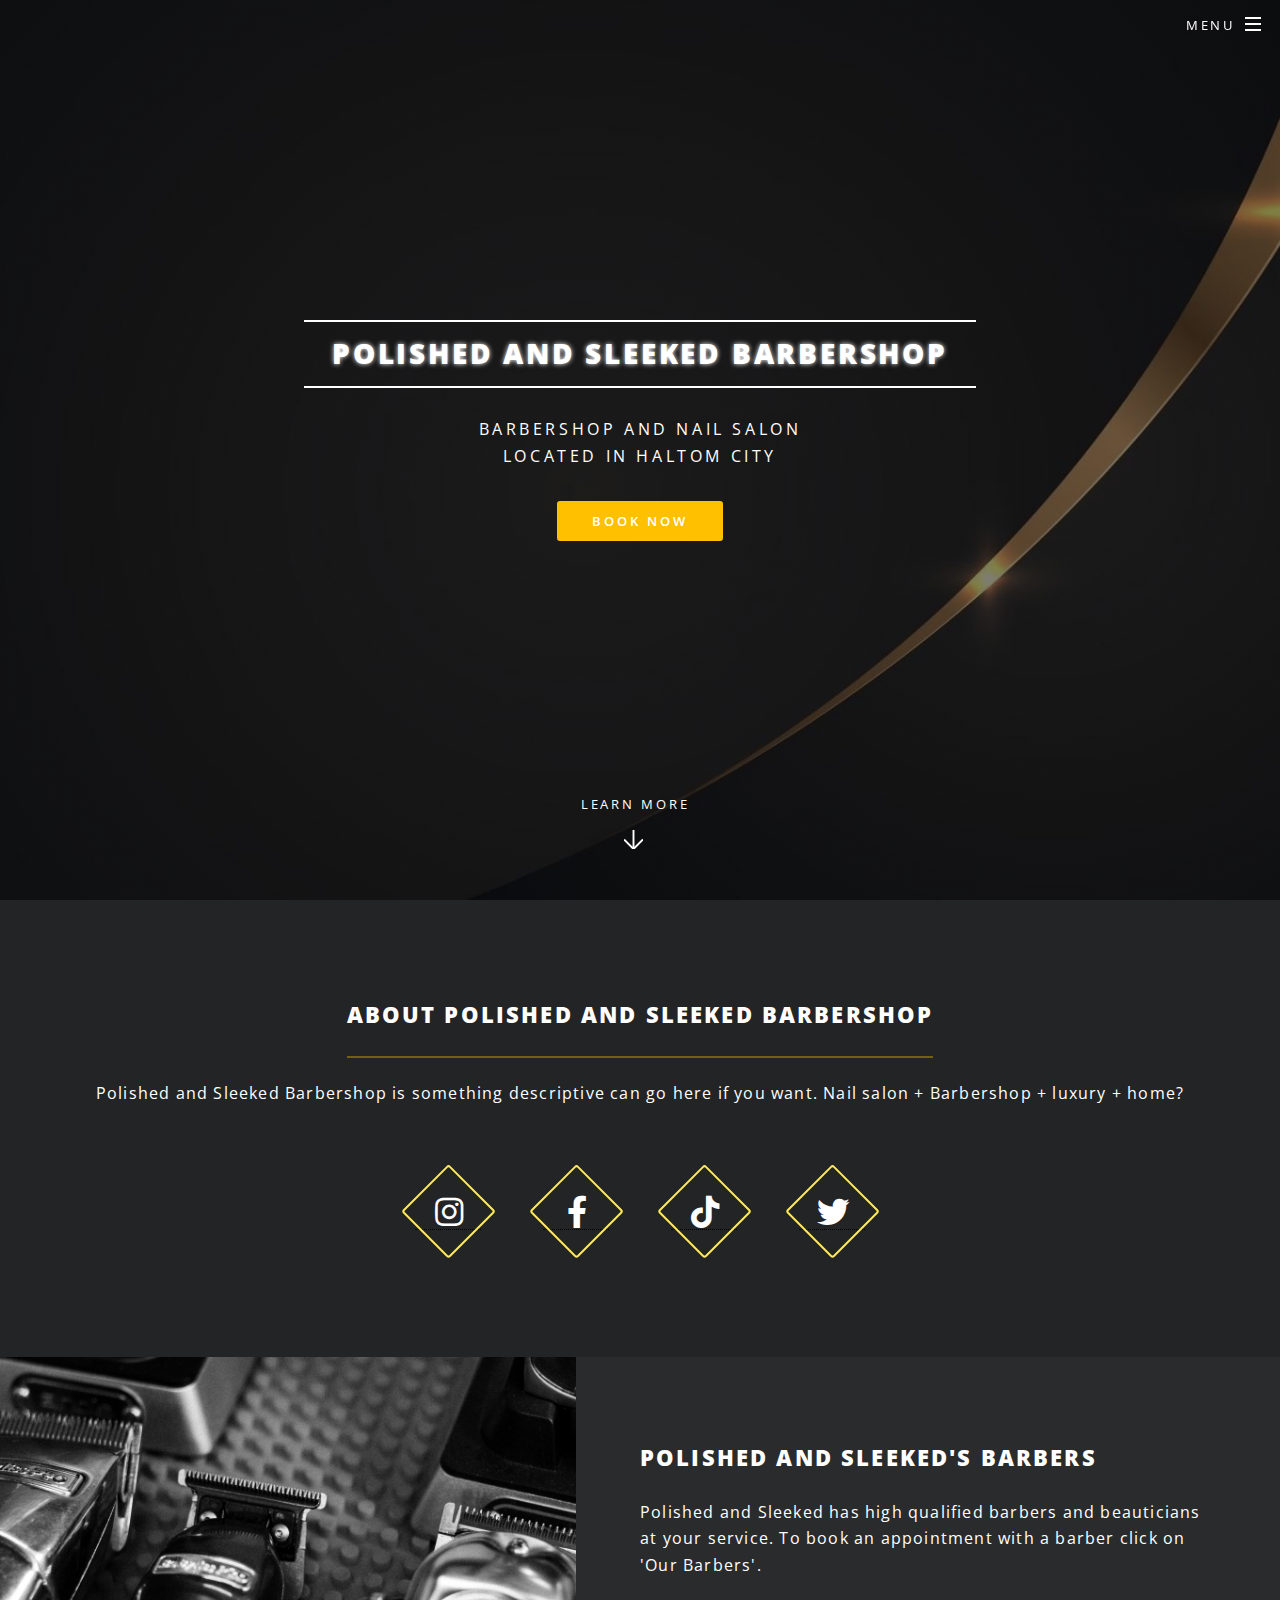
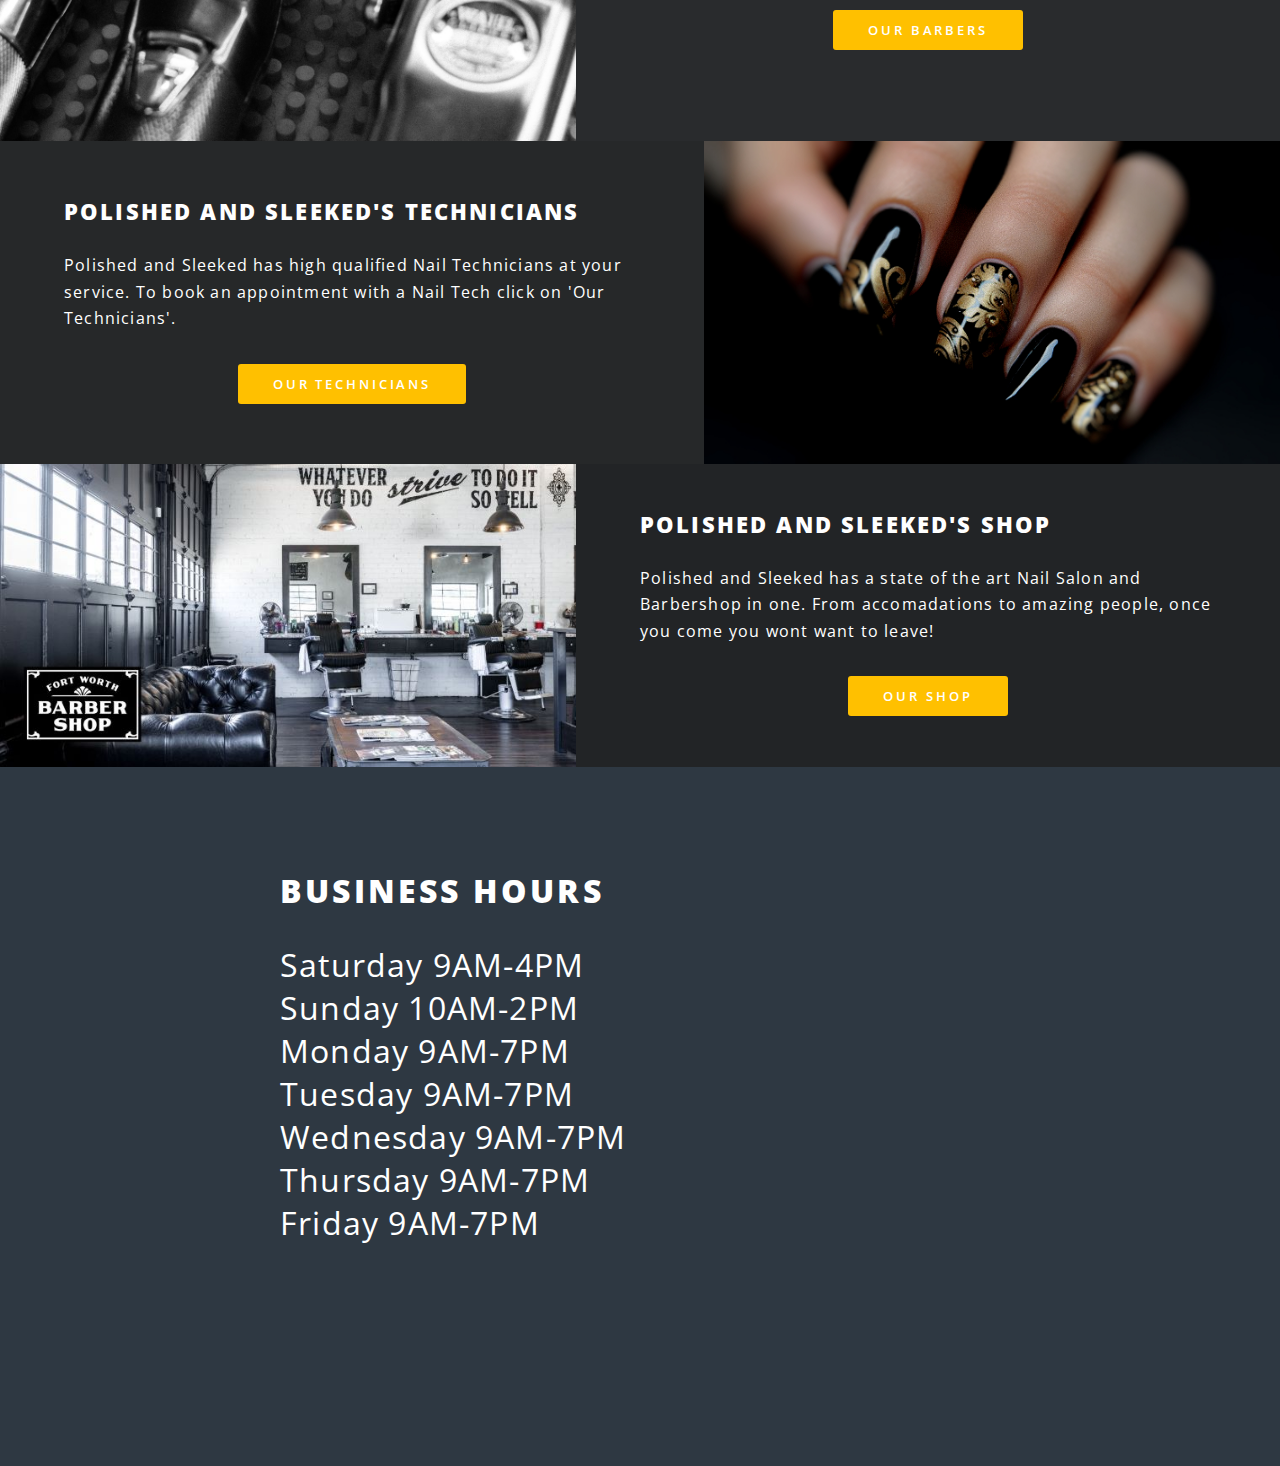
==== index.html @ fdaa952b "Main post" ====
<!DOCTYPE HTML>
<html>

<head>
	<title>Polished and Sleeked Barbershop</title>
	<meta charset="utf-8" />
	<meta name="viewport" content="width=device-width, initial-scale=1, user-scalable=no" />
	<link rel="stylesheet" href="assets/css/main.css" />
	<noscript>
		<link rel="stylesheet" href="assets/css/noscript.css" />
	</noscript>
</head>

<body class="landing is-preload">

	<!-- Page Wrapper -->
	<div id="page-wrapper">

		<!-- Header -->
		<header id="header" class="alt">
			<h1><a href="index.html">Polished and Sleeked</a></h1>
			<nav id="nav">
				<ul>
					<li class="special">
						<a href="#menu" class="menuToggle"><span>Menu</span></a>
						<div id="menu">
							<ul>
								<li><a href="index.html">Home</a></li>
								<li><a href="barbers.html">Our Barbers</a></li>
								<li><a href="nails.html">Our Technicians</a></li>
								<li><a href="shop.html">Our Shop</a></li>

							</ul>
						</div>
					</li>
				</ul>
			</nav>
		</header>

		<!-- Banner -->
		<section id="banner">
			<div class="inner">
				<h2>Polished and Sleeked Barbershop</h2>
				<p>Barbershop and Nail Salon<br />
					Located in Haltom City<br />

				</p>
				<ul class="actions special">
					<li><a target="_blank"
							href="https://booksy.com/en-us/803229_polished-sleeked-barbershop_barber-shop_134610_fort-worth"
							class="button primary">Book Now</a></li>
				</ul>
			</div>
			<a href="#one" class="more scrolly">Learn More</a>
		</section>

		<!-- One -->
		<section id="one" class="wrapper style1 special">
			<div class="inner">
				<header class="major">
					<h2>About Polished and Sleeked Barbershop</h2>
					<p>Polished and Sleeked Barbershop is something descriptive can go here if you want. Nail salon +
						Barbershop + luxury + home?</p>
				</header>
				<ul class="icons major">
					<li><a href="https://www.instagram.com/polished_and_sleeked?igshid=NTc4MTIwNjQ2YQ%3D%3D"
							target="_blank"><span class="icon brands fa-instagram major style1"><span
									class="label">Instagram</a></span></span>
					</li>
					<li><a href="#" target="_blank"><span class="icon brands fa-facebook-f major style2"><span
									class="label">Facebook</a></span></span>
					</li>
					<li><a href="#" target="_blank"><span class="icon brands fa-tiktok major style3"><span
									class="label">Tiktok</a></span></span></li>
					<li><a href="#" target="_blank"><span class="icon brands fa-twitter major style3"><span
									class="label">Tiktok</a></span></span></li>
				</ul>
			</div>
		</section>

		<!-- Two -->
		<section id="two" class="wrapper alt style2">
			<section class="spotlight">
				<div class="image"><img src="images/pic01.jpg" alt="" /></div>
				<div class="content">
					<h2>Polished and Sleeked's Barbers</h2>
					<p>Polished and Sleeked has high qualified barbers and beauticians at your service. To book an
						appointment with a barber click on 'Our Barbers'. </p>
					<ul class="actions special">
						<li><a target="_blank" href="barbers.html" class="button primary">Our Barbers</a></li>
				</div>
			</section>
			<section class="spotlight">
				<div class="image"><img src="images/pic02.jpg" alt="" /></div>
				<div class="content">
					<h2>Polished and Sleeked's Technicians</h2>
					<p>Polished and Sleeked has high qualified Nail Technicians at your service. To book an
						appointment with a Nail Tech click on 'Our Technicians'. </p>
					<ul class="actions special">
						<li><a target="_blank" href="nails.html" class="button primary">Our Technicians</a></li>
				</div>
			</section>
			<section class="spotlight">
				<div class="image"><img src="images/pic03.jpg" alt="" /></div>
				<div class="content">
					<h2>Polished and Sleeked's Shop</h2>
					<p>Polished and Sleeked has a state of the art Nail Salon and Barbershop in one. From accomadations
						to amazing people, once you come you wont want to leave! </p>
					<ul class="actions special">
						<li><a target="_blank" href="shop.html" class="button primary">Our Shop</a></li>
				</div>
			</section>
		</section>

		<!-- Three -->

		<!-- CTA -->
		<section id="cta" class="wrapper style4">
			<div class="inner">
				<header>
					<h2 style="font-size: 2em;">Business Hours</h2>
					<p style="font-size: 2em; line-height: normal;">Saturday 9AM-4PM</br>
						Sunday 10AM-2PM</br>
						Monday 9AM-7PM</br>
						Tuesday 9AM-7PM</br>
						Wednesday 9AM-7PM</br>
						Thursday 9AM-7PM</br>
						Friday 9AM-7PM
					</p>
				</header>
				<ul class="actions stacked">
					<center> <iframe
							src="https://www.google.com/maps/embed?pb=!1m18!1m12!1m3!1d3351.4193120372825!2d-97.28874592375817!3d32.86062347970783!2m3!1f0!2f0!3f0!3m2!1i1024!2i768!4f13.1!3m3!1m2!1s0x864e7737523981c5%3A0xbe3cc574b9ffdf3d!2sPolished%20%26%20Sleeked%20Barbershop!5e0!3m2!1sen!2sus!4v1702147364991!5m2!1sen!2sus"
							style="border:0;" allowfullscreen="" loading="lazy"
							referrerpolicy="no-referrer-when-downgrade"></iframe>
					</center>
				</ul>
			</div>
		</section>

		<!-- Footer -->

		<!-- Scripts -->
		<script src="assets/js/jquery.min.js"></script>
		<script src="assets/js/jquery.scrollex.min.js"></script>
		<script src="assets/js/jquery.scrolly.min.js"></script>
		<script src="assets/js/browser.min.js"></script>
		<script src="assets/js/breakpoints.min.js"></script>
		<script src="assets/js/util.js"></script>
		<script src="assets/js/main.js"></script>

</body>

</html>
---- assets/css/main.css ----
@import url(fontawesome-all.min.css);
@import url("https://fonts.googleapis.com/css?family=Open+Sans:400,400italic,600,600italic,800,800italic");







html,
body,
div,
span,
applet,
object,
iframe,
h1,
h2,
h3,
h4,
h5,
h6,
p,
blockquote,
pre,
a,
abbr,
acronym,
address,
big,
cite,
code,
del,
dfn,
em,
img,
ins,
kbd,
q,
s,
samp,
small,
strike,
strong,
sub,
sup,
tt,
var,
b,
u,
i,
center,
dl,
dt,
dd,
ol,
ul,
li,
fieldset,
form,
label,
legend,
table,
caption,
tbody,
tfoot,
thead,
tr,
th,
td,
article,
aside,
canvas,
details,
embed,
figure,
figcaption,
footer,
header,
hgroup,
menu,
nav,
output,
ruby,
section,
summary,
time,
mark,
audio,
video {
	margin: 0;
	padding: 0;
	border: 0;
	font-size: 100%;
	font: inherit;
	vertical-align: baseline;
}

article,
aside,
details,
figcaption,
figure,
footer,
header,
hgroup,
menu,
nav,
section {
	display: block;
}

body {
	line-height: 1;
}

ol,
ul {
	list-style: none;
}

blockquote,
q {
	quotes: none;
}

blockquote:before,
blockquote:after,
q:before,
q:after {
	content: '';
	content: none;
}

table {
	border-collapse: collapse;
	border-spacing: 0;
}

body {
	-webkit-text-size-adjust: none;
}

mark {
	background-color: transparent;
	color: inherit;
}

input::-moz-focus-inner {
	border: 0;
	padding: 0;
}

input,
select,
textarea {
	-moz-appearance: none;
	-webkit-appearance: none;
	-ms-appearance: none;
	appearance: none;
}

/* Basic */

@-ms-viewport {
	width: device-width;
}

html {
	box-sizing: border-box;
}

*,
*:before,
*:after {
	box-sizing: inherit;
}

body {
	background: #2e3842;
}

body.is-preload *,
body.is-preload *:before,
body.is-preload *:after {
	-moz-animation: none !important;
	-webkit-animation: none !important;
	-ms-animation: none !important;
	animation: none !important;
	-moz-transition: none !important;
	-webkit-transition: none !important;
	-ms-transition: none !important;
	transition: none !important;
}

body,
input,
select,
textarea {
	color: #fff;
	font-family: "Open Sans", Helvetica, sans-serif;
	font-size: 15pt;
	font-weight: 400;
	letter-spacing: 0.075em;
	line-height: 1.65em;
}

@media screen and (max-width: 1680px) {

	body,
	input,
	select,
	textarea {
		font-size: 13pt;
	}

}

@media screen and (max-width: 1280px) {

	body,
	input,
	select,
	textarea {
		font-size: 12pt;
	}

}

@media screen and (max-width: 736px) {

	body,
	input,
	select,
	textarea {
		font-size: 11pt;
		letter-spacing: 0.0375em;
	}

}

a {
	-moz-transition: color 0.2s ease, border-bottom-color 0.2s ease;
	-webkit-transition: color 0.2s ease, border-bottom-color 0.2s ease;
	-ms-transition: color 0.2s ease, border-bottom-color 0.2s ease;
	transition: color 0.2s ease, border-bottom-color 0.2s ease;
	border-bottom: dotted 1px;
	color: inherit;
	text-decoration: none;
}

a:hover {
	border-bottom-color: transparent;
}

strong,
b {
	color: #fff;
	font-weight: 600;
}

em,
i {
	font-style: italic;
}

p {
	margin: 0 0 2em 0;
}

h1,
h2,
h3,
h4,
h5,
h6 {
	color: #ffffff;
	font-weight: 800;
	letter-spacing: 0.1em;
	line-height: 1em;
	margin: 0 0 1em 0;
	text-transform: uppercase;

}

h1 a,
h2 a,
h3 a,
h4 a,
h5 a,
h6 a {
	color: inherit;
	text-decoration: none;
}

h2 {
	font-size: 1.35em;
	line-height: 1.75em;
}

@media screen and (max-width: 736px) {

	h2 {
		font-size: 1.1em;
		line-height: 1.65em;
	}

}

h3 {
	font-size: 1.15em;
	line-height: 1.75em;
}

@media screen and (max-width: 736px) {

	h3 {
		font-size: 1em;
		line-height: 1.65em;
	}

}

h4 {
	font-size: 1em;
	line-height: 1.5em;
}

h5 {
	font-size: 0.8em;
	line-height: 1.5em;
}

h6 {
	font-size: 0.7em;
	line-height: 1.5em;
}

sub {
	font-size: 0.8em;
	position: relative;
	top: 0.5em;
}

sup {
	font-size: 0.8em;
	position: relative;
	top: -0.5em;
}

hr {
	border: 0;
	border-bottom: solid 2px #fff;
	margin: 3em 0;
}

hr.major {
	margin: 4.5em 0;
}

blockquote {
	border-left: solid 4px #fff;
	font-style: italic;
	margin: 0 0 2em 0;
	padding: 0.5em 0 0.5em 2em;
}

code {
	background: rgba(144, 144, 144, 0.25);
	border-radius: 3px;
	font-family: "Courier New", monospace;
	font-size: 0.9em;
	letter-spacing: 0;
	margin: 0 0.25em;
	padding: 0.25em 0.65em;
}

pre {
	-webkit-overflow-scrolling: touch;
	font-family: "Courier New", monospace;
	font-size: 0.9em;
	margin: 0 0 2em 0;
}

pre code {
	display: block;
	line-height: 1.75em;
	padding: 1em 1.5em;
	overflow-x: auto;
}

.align-left {
	text-align: left;
}

.align-center {
	text-align: center;
}

.align-right {
	text-align: right;
}

/* Row */

.row {
	display: flex;
	flex-wrap: wrap;
	box-sizing: border-box;
	align-items: stretch;
}

.row>* {
	box-sizing: border-box;
}

.row.gtr-uniform>*> :last-child {
	margin-bottom: 0;
}

.row.aln-left {
	justify-content: flex-start;
}

.row.aln-center {
	justify-content: center;
}

.row.aln-right {
	justify-content: flex-end;
}

.row.aln-top {
	align-items: flex-start;
}

.row.aln-middle {
	align-items: center;
}

.row.aln-bottom {
	align-items: flex-end;
}

.row>.imp {
	order: -1;
}

.row>.col-1 {
	width: 8.33333%;
}

.row>.off-1 {
	margin-left: 8.33333%;
}

.row>.col-2 {
	width: 16.66667%;
}

.row>.off-2 {
	margin-left: 16.66667%;
}

.row>.col-3 {
	width: 25%;
}

.row>.off-3 {
	margin-left: 25%;
}

.row>.col-4 {
	width: 33.33333%;
}

.row>.off-4 {
	margin-left: 33.33333%;
}

.row>.col-5 {
	width: 41.66667%;
}

.row>.off-5 {
	margin-left: 41.66667%;
}

.row>.col-6 {
	width: 50%;
}

.row>.off-6 {
	margin-left: 50%;
}

.row>.col-7 {
	width: 58.33333%;
}

.row>.off-7 {
	margin-left: 58.33333%;
}

.row>.col-8 {
	width: 66.66667%;
}

.row>.off-8 {
	margin-left: 66.66667%;
}

.row>.col-9 {
	width: 75%;
}

.row>.off-9 {
	margin-left: 75%;
}

.row>.col-10 {
	width: 83.33333%;
}

.row>.off-10 {
	margin-left: 83.33333%;
}

.row>.col-11 {
	width: 91.66667%;
}

.row>.off-11 {
	margin-left: 91.66667%;
}

.row>.col-12 {
	width: 100%;
}

.row>.off-12 {
	margin-left: 100%;
}

.row.gtr-0 {
	margin-top: 0;
	margin-left: 0em;
}

.row.gtr-0>* {
	padding: 0 0 0 0em;
}

.row.gtr-0.gtr-uniform {
	margin-top: 0em;
}

.row.gtr-0.gtr-uniform>* {
	padding-top: 0em;
}

.row.gtr-25 {
	margin-top: 0;
	margin-left: -0.375em;
}

.row.gtr-25>* {
	padding: 0 0 0 0.375em;
}

.row.gtr-25.gtr-uniform {
	margin-top: -0.375em;
}

.row.gtr-25.gtr-uniform>* {
	padding-top: 0.375em;
}

.row.gtr-50 {
	margin-top: 0;
	margin-left: -0.75em;
}

.row.gtr-50>* {
	padding: 0 0 0 0.75em;
}

.row.gtr-50.gtr-uniform {
	margin-top: -0.75em;
}

.row.gtr-50.gtr-uniform>* {
	padding-top: 0.75em;
}

.row {
	margin-top: 0;
	margin-left: -1.5em;
}

.row>* {
	padding: 0 0 0 1.5em;
}

.row.gtr-uniform {
	margin-top: -1.5em;
}

.row.gtr-uniform>* {
	padding-top: 1.5em;
}

.row.gtr-150 {
	margin-top: 0;
	margin-left: -2.25em;
}

.row.gtr-150>* {
	padding: 0 0 0 2.25em;
}

.row.gtr-150.gtr-uniform {
	margin-top: -2.25em;
}

.row.gtr-150.gtr-uniform>* {
	padding-top: 2.25em;
}

.row.gtr-200 {
	margin-top: 0;
	margin-left: -3em;
}

.row.gtr-200>* {
	padding: 0 0 0 3em;
}

.row.gtr-200.gtr-uniform {
	margin-top: -3em;
}

.row.gtr-200.gtr-uniform>* {
	padding-top: 3em;
}

@media screen and (max-width: 1680px) {

	.row {
		display: flex;
		flex-wrap: wrap;
		box-sizing: border-box;
		align-items: stretch;
	}

	.row>* {
		box-sizing: border-box;
	}

	.row.gtr-uniform>*> :last-child {
		margin-bottom: 0;
	}

	.row.aln-left {
		justify-content: flex-start;
	}

	.row.aln-center {
		justify-content: center;
	}

	.row.aln-right {
		justify-content: flex-end;
	}

	.row.aln-top {
		align-items: flex-start;
	}

	.row.aln-middle {
		align-items: center;
	}

	.row.aln-bottom {
		align-items: flex-end;
	}

	.row>.imp-xlarge {
		order: -1;
	}

	.row>.col-1-xlarge {
		width: 8.33333%;
	}

	.row>.off-1-xlarge {
		margin-left: 8.33333%;
	}

	.row>.col-2-xlarge {
		width: 16.66667%;
	}

	.row>.off-2-xlarge {
		margin-left: 16.66667%;
	}

	.row>.col-3-xlarge {
		width: 25%;
	}

	.row>.off-3-xlarge {
		margin-left: 25%;
	}

	.row>.col-4-xlarge {
		width: 33.33333%;
	}

	.row>.off-4-xlarge {
		margin-left: 33.33333%;
	}

	.row>.col-5-xlarge {
		width: 41.66667%;
	}

	.row>.off-5-xlarge {
		margin-left: 41.66667%;
	}

	.row>.col-6-xlarge {
		width: 50%;
	}

	.row>.off-6-xlarge {
		margin-left: 50%;
	}

	.row>.col-7-xlarge {
		width: 58.33333%;
	}

	.row>.off-7-xlarge {
		margin-left: 58.33333%;
	}

	.row>.col-8-xlarge {
		width: 66.66667%;
	}

	.row>.off-8-xlarge {
		margin-left: 66.66667%;
	}

	.row>.col-9-xlarge {
		width: 75%;
	}

	.row>.off-9-xlarge {
		margin-left: 75%;
	}

	.row>.col-10-xlarge {
		width: 83.33333%;
	}

	.row>.off-10-xlarge {
		margin-left: 83.33333%;
	}

	.row>.col-11-xlarge {
		width: 91.66667%;
	}

	.row>.off-11-xlarge {
		margin-left: 91.66667%;
	}

	.row>.col-12-xlarge {
		width: 100%;
	}

	.row>.off-12-xlarge {
		margin-left: 100%;
	}

	.row.gtr-0 {
		margin-top: 0;
		margin-left: 0em;
	}

	.row.gtr-0>* {
		padding: 0 0 0 0em;
	}

	.row.gtr-0.gtr-uniform {
		margin-top: 0em;
	}

	.row.gtr-0.gtr-uniform>* {
		padding-top: 0em;
	}

	.row.gtr-25 {
		margin-top: 0;
		margin-left: -0.375em;
	}

	.row.gtr-25>* {
		padding: 0 0 0 0.375em;
	}

	.row.gtr-25.gtr-uniform {
		margin-top: -0.375em;
	}

	.row.gtr-25.gtr-uniform>* {
		padding-top: 0.375em;
	}

	.row.gtr-50 {
		margin-top: 0;
		margin-left: -0.75em;
	}

	.row.gtr-50>* {
		padding: 0 0 0 0.75em;
	}

	.row.gtr-50.gtr-uniform {
		margin-top: -0.75em;
	}

	.row.gtr-50.gtr-uniform>* {
		padding-top: 0.75em;
	}

	.row {
		margin-top: 0;
		margin-left: -1.5em;
	}

	.row>* {
		padding: 0 0 0 1.5em;
	}

	.row.gtr-uniform {
		margin-top: -1.5em;
	}

	.row.gtr-uniform>* {
		padding-top: 1.5em;
	}

	.row.gtr-150 {
		margin-top: 0;
		margin-left: -2.25em;
	}

	.row.gtr-150>* {
		padding: 0 0 0 2.25em;
	}

	.row.gtr-150.gtr-uniform {
		margin-top: -2.25em;
	}

	.row.gtr-150.gtr-uniform>* {
		padding-top: 2.25em;
	}

	.row.gtr-200 {
		margin-top: 0;
		margin-left: -3em;
	}

	.row.gtr-200>* {
		padding: 0 0 0 3em;
	}

	.row.gtr-200.gtr-uniform {
		margin-top: -3em;
	}

	.row.gtr-200.gtr-uniform>* {
		padding-top: 3em;
	}

}

@media screen and (max-width: 1280px) {

	.row {
		display: flex;
		flex-wrap: wrap;
		box-sizing: border-box;
		align-items: stretch;
	}

	.row>* {
		box-sizing: border-box;
	}

	.row.gtr-uniform>*> :last-child {
		margin-bottom: 0;
	}

	.row.aln-left {
		justify-content: flex-start;
	}

	.row.aln-center {
		justify-content: center;
	}

	.row.aln-right {
		justify-content: flex-end;
	}

	.row.aln-top {
		align-items: flex-start;
	}

	.row.aln-middle {
		align-items: center;
	}

	.row.aln-bottom {
		align-items: flex-end;
	}

	.row>.imp-large {
		order: -1;
	}

	.row>.col-1-large {
		width: 8.33333%;
	}

	.row>.off-1-large {
		margin-left: 8.33333%;
	}

	.row>.col-2-large {
		width: 16.66667%;
	}

	.row>.off-2-large {
		margin-left: 16.66667%;
	}

	.row>.col-3-large {
		width: 25%;
	}

	.row>.off-3-large {
		margin-left: 25%;
	}

	.row>.col-4-large {
		width: 33.33333%;
	}

	.row>.off-4-large {
		margin-left: 33.33333%;
	}

	.row>.col-5-large {
		width: 41.66667%;
	}

	.row>.off-5-large {
		margin-left: 41.66667%;
	}

	.row>.col-6-large {
		width: 50%;
	}

	.row>.off-6-large {
		margin-left: 50%;
	}

	.row>.col-7-large {
		width: 58.33333%;
	}

	.row>.off-7-large {
		margin-left: 58.33333%;
	}

	.row>.col-8-large {
		width: 66.66667%;
	}

	.row>.off-8-large {
		margin-left: 66.66667%;
	}

	.row>.col-9-large {
		width: 75%;
	}

	.row>.off-9-large {
		margin-left: 75%;
	}

	.row>.col-10-large {
		width: 83.33333%;
	}

	.row>.off-10-large {
		margin-left: 83.33333%;
	}

	.row>.col-11-large {
		width: 91.66667%;
	}

	.row>.off-11-large {
		margin-left: 91.66667%;
	}

	.row>.col-12-large {
		width: 100%;
	}

	.row>.off-12-large {
		margin-left: 100%;
	}

	.row.gtr-0 {
		margin-top: 0;
		margin-left: 0em;
	}

	.row.gtr-0>* {
		padding: 0 0 0 0em;
	}

	.row.gtr-0.gtr-uniform {
		margin-top: 0em;
	}

	.row.gtr-0.gtr-uniform>* {
		padding-top: 0em;
	}

	.row.gtr-25 {
		margin-top: 0;
		margin-left: -0.375em;
	}

	.row.gtr-25>* {
		padding: 0 0 0 0.375em;
	}

	.row.gtr-25.gtr-uniform {
		margin-top: -0.375em;
	}

	.row.gtr-25.gtr-uniform>* {
		padding-top: 0.375em;
	}

	.row.gtr-50 {
		margin-top: 0;
		margin-left: -0.75em;
	}

	.row.gtr-50>* {
		padding: 0 0 0 0.75em;
	}

	.row.gtr-50.gtr-uniform {
		margin-top: -0.75em;
	}

	.row.gtr-50.gtr-uniform>* {
		padding-top: 0.75em;
	}

	.row {
		margin-top: 0;
		margin-left: -1.5em;
	}

	.row>* {
		padding: 0 0 0 1.5em;
	}

	.row.gtr-uniform {
		margin-top: -1.5em;
	}

	.row.gtr-uniform>* {
		padding-top: 1.5em;
	}

	.row.gtr-150 {
		margin-top: 0;
		margin-left: -2.25em;
	}

	.row.gtr-150>* {
		padding: 0 0 0 2.25em;
	}

	.row.gtr-150.gtr-uniform {
		margin-top: -2.25em;
	}

	.row.gtr-150.gtr-uniform>* {
		padding-top: 2.25em;
	}

	.row.gtr-200 {
		margin-top: 0;
		margin-left: -3em;
	}

	.row.gtr-200>* {
		padding: 0 0 0 3em;
	}

	.row.gtr-200.gtr-uniform {
		margin-top: -3em;
	}

	.row.gtr-200.gtr-uniform>* {
		padding-top: 3em;
	}

}

@media screen and (max-width: 980px) {

	.row {
		display: flex;
		flex-wrap: wrap;
		box-sizing: border-box;
		align-items: stretch;
	}

	.row>* {
		box-sizing: border-box;
	}

	.row.gtr-uniform>*> :last-child {
		margin-bottom: 0;
	}

	.row.aln-left {
		justify-content: flex-start;
	}

	.row.aln-center {
		justify-content: center;
	}

	.row.aln-right {
		justify-content: flex-end;
	}

	.row.aln-top {
		align-items: flex-start;
	}

	.row.aln-middle {
		align-items: center;
	}

	.row.aln-bottom {
		align-items: flex-end;
	}

	.row>.imp-medium {
		order: -1;
	}

	.row>.col-1-medium {
		width: 8.33333%;
	}

	.row>.off-1-medium {
		margin-left: 8.33333%;
	}

	.row>.col-2-medium {
		width: 16.66667%;
	}

	.row>.off-2-medium {
		margin-left: 16.66667%;
	}

	.row>.col-3-medium {
		width: 25%;
	}

	.row>.off-3-medium {
		margin-left: 25%;
	}

	.row>.col-4-medium {
		width: 33.33333%;
	}

	.row>.off-4-medium {
		margin-left: 33.33333%;
	}

	.row>.col-5-medium {
		width: 41.66667%;
	}

	.row>.off-5-medium {
		margin-left: 41.66667%;
	}

	.row>.col-6-medium {
		width: 50%;
	}

	.row>.off-6-medium {
		margin-left: 50%;
	}

	.row>.col-7-medium {
		width: 58.33333%;
	}

	.row>.off-7-medium {
		margin-left: 58.33333%;
	}

	.row>.col-8-medium {
		width: 66.66667%;
	}

	.row>.off-8-medium {
		margin-left: 66.66667%;
	}

	.row>.col-9-medium {
		width: 75%;
	}

	.row>.off-9-medium {
		margin-left: 75%;
	}

	.row>.col-10-medium {
		width: 83.33333%;
	}

	.row>.off-10-medium {
		margin-left: 83.33333%;
	}

	.row>.col-11-medium {
		width: 91.66667%;
	}

	.row>.off-11-medium {
		margin-left: 91.66667%;
	}

	.row>.col-12-medium {
		width: 100%;
	}

	.row>.off-12-medium {
		margin-left: 100%;
	}

	.row.gtr-0 {
		margin-top: 0;
		margin-left: 0em;
	}

	.row.gtr-0>* {
		padding: 0 0 0 0em;
	}

	.row.gtr-0.gtr-uniform {
		margin-top: 0em;
	}

	.row.gtr-0.gtr-uniform>* {
		padding-top: 0em;
	}

	.row.gtr-25 {
		margin-top: 0;
		margin-left: -0.375em;
	}

	.row.gtr-25>* {
		padding: 0 0 0 0.375em;
	}

	.row.gtr-25.gtr-uniform {
		margin-top: -0.375em;
	}

	.row.gtr-25.gtr-uniform>* {
		padding-top: 0.375em;
	}

	.row.gtr-50 {
		margin-top: 0;
		margin-left: -0.75em;
	}

	.row.gtr-50>* {
		padding: 0 0 0 0.75em;
	}

	.row.gtr-50.gtr-uniform {
		margin-top: -0.75em;
	}

	.row.gtr-50.gtr-uniform>* {
		padding-top: 0.75em;
	}

	.row {
		margin-top: 0;
		margin-left: -1.5em;
	}

	.row>* {
		padding: 0 0 0 1.5em;
	}

	.row.gtr-uniform {
		margin-top: -1.5em;
	}

	.row.gtr-uniform>* {
		padding-top: 1.5em;
	}

	.row.gtr-150 {
		margin-top: 0;
		margin-left: -2.25em;
	}

	.row.gtr-150>* {
		padding: 0 0 0 2.25em;
	}

	.row.gtr-150.gtr-uniform {
		margin-top: -2.25em;
	}

	.row.gtr-150.gtr-uniform>* {
		padding-top: 2.25em;
	}

	.row.gtr-200 {
		margin-top: 0;
		margin-left: -3em;
	}

	.row.gtr-200>* {
		padding: 0 0 0 3em;
	}

	.row.gtr-200.gtr-uniform {
		margin-top: -3em;
	}

	.row.gtr-200.gtr-uniform>* {
		padding-top: 3em;
	}

}

@media screen and (max-width: 736px) {

	.row {
		display: flex;
		flex-wrap: wrap;
		box-sizing: border-box;
		align-items: stretch;
	}

	.row>* {
		box-sizing: border-box;
	}

	.row.gtr-uniform>*> :last-child {
		margin-bottom: 0;
	}

	.row.aln-left {
		justify-content: flex-start;
	}

	.row.aln-center {
		justify-content: center;
	}

	.row.aln-right {
		justify-content: flex-end;
	}

	.row.aln-top {
		align-items: flex-start;
	}

	.row.aln-middle {
		align-items: center;
	}

	.row.aln-bottom {
		align-items: flex-end;
	}

	.row>.imp-small {
		order: -1;
	}

	.row>.col-1-small {
		width: 8.33333%;
	}

	.row>.off-1-small {
		margin-left: 8.33333%;
	}

	.row>.col-2-small {
		width: 16.66667%;
	}

	.row>.off-2-small {
		margin-left: 16.66667%;
	}

	.row>.col-3-small {
		width: 25%;
	}

	.row>.off-3-small {
		margin-left: 25%;
	}

	.row>.col-4-small {
		width: 33.33333%;
	}

	.row>.off-4-small {
		margin-left: 33.33333%;
	}

	.row>.col-5-small {
		width: 41.66667%;
	}

	.row>.off-5-small {
		margin-left: 41.66667%;
	}

	.row>.col-6-small {
		width: 50%;
	}

	.row>.off-6-small {
		margin-left: 50%;
	}

	.row>.col-7-small {
		width: 58.33333%;
	}

	.row>.off-7-small {
		margin-left: 58.33333%;
	}

	.row>.col-8-small {
		width: 66.66667%;
	}

	.row>.off-8-small {
		margin-left: 66.66667%;
	}

	.row>.col-9-small {
		width: 75%;
	}

	.row>.off-9-small {
		margin-left: 75%;
	}

	.row>.col-10-small {
		width: 83.33333%;
	}

	.row>.off-10-small {
		margin-left: 83.33333%;
	}

	.row>.col-11-small {
		width: 91.66667%;
	}

	.row>.off-11-small {
		margin-left: 91.66667%;
	}

	.row>.col-12-small {
		width: 100%;
	}

	.row>.off-12-small {
		margin-left: 100%;
	}

	.row.gtr-0 {
		margin-top: 0;
		margin-left: 0em;
	}

	.row.gtr-0>* {
		padding: 0 0 0 0em;
	}

	.row.gtr-0.gtr-uniform {
		margin-top: 0em;
	}

	.row.gtr-0.gtr-uniform>* {
		padding-top: 0em;
	}

	.row.gtr-25 {
		margin-top: 0;
		margin-left: -0.375em;
	}

	.row.gtr-25>* {
		padding: 0 0 0 0.375em;
	}

	.row.gtr-25.gtr-uniform {
		margin-top: -0.375em;
	}

	.row.gtr-25.gtr-uniform>* {
		padding-top: 0.375em;
	}

	.row.gtr-50 {
		margin-top: 0;
		margin-left: -0.75em;
	}

	.row.gtr-50>* {
		padding: 0 0 0 0.75em;
	}

	.row.gtr-50.gtr-uniform {
		margin-top: -0.75em;
	}

	.row.gtr-50.gtr-uniform>* {
		padding-top: 0.75em;
	}

	.row {
		margin-top: 0;
		margin-left: -1.5em;
	}

	.row>* {
		padding: 0 0 0 1.5em;
	}

	.row.gtr-uniform {
		margin-top: -1.5em;
	}

	.row.gtr-uniform>* {
		padding-top: 1.5em;
	}

	.row.gtr-150 {
		margin-top: 0;
		margin-left: -2.25em;
	}

	.row.gtr-150>* {
		padding: 0 0 0 2.25em;
	}

	.row.gtr-150.gtr-uniform {
		margin-top: -2.25em;
	}

	.row.gtr-150.gtr-uniform>* {
		padding-top: 2.25em;
	}

	.row.gtr-200 {
		margin-top: 0;
		margin-left: -3em;
	}

	.row.gtr-200>* {
		padding: 0 0 0 3em;
	}

	.row.gtr-200.gtr-uniform {
		margin-top: -3em;
	}

	.row.gtr-200.gtr-uniform>* {
		padding-top: 3em;
	}

}

@media screen and (max-width: 480px) {

	.row {
		display: flex;
		flex-wrap: wrap;
		box-sizing: border-box;
		align-items: stretch;
	}

	.row>* {
		box-sizing: border-box;
	}

	.row.gtr-uniform>*> :last-child {
		margin-bottom: 0;
	}

	.row.aln-left {
		justify-content: flex-start;
	}

	.row.aln-center {
		justify-content: center;
	}

	.row.aln-right {
		justify-content: flex-end;
	}

	.row.aln-top {
		align-items: flex-start;
	}

	.row.aln-middle {
		align-items: center;
	}

	.row.aln-bottom {
		align-items: flex-end;
	}

	.row>.imp-xsmall {
		order: -1;
	}

	.row>.col-1-xsmall {
		width: 8.33333%;
	}

	.row>.off-1-xsmall {
		margin-left: 8.33333%;
	}

	.row>.col-2-xsmall {
		width: 16.66667%;
	}

	.row>.off-2-xsmall {
		margin-left: 16.66667%;
	}

	.row>.col-3-xsmall {
		width: 25%;
	}

	.row>.off-3-xsmall {
		margin-left: 25%;
	}

	.row>.col-4-xsmall {
		width: 33.33333%;
	}

	.row>.off-4-xsmall {
		margin-left: 33.33333%;
	}

	.row>.col-5-xsmall {
		width: 41.66667%;
	}

	.row>.off-5-xsmall {
		margin-left: 41.66667%;
	}

	.row>.col-6-xsmall {
		width: 50%;
	}

	.row>.off-6-xsmall {
		margin-left: 50%;
	}

	.row>.col-7-xsmall {
		width: 58.33333%;
	}

	.row>.off-7-xsmall {
		margin-left: 58.33333%;
	}

	.row>.col-8-xsmall {
		width: 66.66667%;
	}

	.row>.off-8-xsmall {
		margin-left: 66.66667%;
	}

	.row>.col-9-xsmall {
		width: 75%;
	}

	.row>.off-9-xsmall {
		margin-left: 75%;
	}

	.row>.col-10-xsmall {
		width: 83.33333%;
	}

	.row>.off-10-xsmall {
		margin-left: 83.33333%;
	}

	.row>.col-11-xsmall {
		width: 91.66667%;
	}

	.row>.off-11-xsmall {
		margin-left: 91.66667%;
	}

	.row>.col-12-xsmall {
		width: 100%;
	}

	.row>.off-12-xsmall {
		margin-left: 100%;
	}

	.row.gtr-0 {
		margin-top: 0;
		margin-left: 0em;
	}

	.row.gtr-0>* {
		padding: 0 0 0 0em;
	}

	.row.gtr-0.gtr-uniform {
		margin-top: 0em;
	}

	.row.gtr-0.gtr-uniform>* {
		padding-top: 0em;
	}

	.row.gtr-25 {
		margin-top: 0;
		margin-left: -0.375em;
	}

	.row.gtr-25>* {
		padding: 0 0 0 0.375em;
	}

	.row.gtr-25.gtr-uniform {
		margin-top: -0.375em;
	}

	.row.gtr-25.gtr-uniform>* {
		padding-top: 0.375em;
	}

	.row.gtr-50 {
		margin-top: 0;
		margin-left: -0.75em;
	}

	.row.gtr-50>* {
		padding: 0 0 0 0.75em;
	}

	.row.gtr-50.gtr-uniform {
		margin-top: -0.75em;
	}

	.row.gtr-50.gtr-uniform>* {
		padding-top: 0.75em;
	}

	.row {
		margin-top: 0;
		margin-left: -1.5em;
	}

	.row>* {
		padding: 0 0 0 1.5em;
	}

	.row.gtr-uniform {
		margin-top: -1.5em;
	}

	.row.gtr-uniform>* {
		padding-top: 1.5em;
	}

	.row.gtr-150 {
		margin-top: 0;
		margin-left: -2.25em;
	}

	.row.gtr-150>* {
		padding: 0 0 0 2.25em;
	}

	.row.gtr-150.gtr-uniform {
		margin-top: -2.25em;
	}

	.row.gtr-150.gtr-uniform>* {
		padding-top: 2.25em;
	}

	.row.gtr-200 {
		margin-top: 0;
		margin-left: -3em;
	}

	.row.gtr-200>* {
		padding: 0 0 0 3em;
	}

	.row.gtr-200.gtr-uniform {
		margin-top: -3em;
	}

	.row.gtr-200.gtr-uniform>* {
		padding-top: 3em;
	}

}

/* Section/Article */

section.special,
article.special {
	text-align: center;
}

header p {
	color: rgba(255, 255, 255, 0.5);
	position: relative;
	top: -0.25em;
}

header h3+p {
	font-size: 1.1em;
}

header h4+p,
header h5+p,
header h6+p {
	font-size: 0.9em;
}

header.major {
	margin: 0 0 3.5em 0;
}

header.major h2,
header.major h3,
header.major h4,
header.major h5,
header.major h6 {
	border-bottom: solid 2px #fff;
	display: inline-block;
	padding-bottom: 1em;
	position: relative;
}

header.major h2:after,
header.major h3:after,
header.major h4:after,
header.major h5:after,
header.major h6:after {
	content: '';
	display: block;
	height: 1px;
}

header.major p {
	color: #fff;
	top: 0;
}

@media screen and (max-width: 736px) {

	header.major {
		margin: 0 0 2em 0;
	}

}

@media screen and (max-width: 980px) {

	header br {
		display: none;
	}

}

/* Form */

form {
	margin: 0 0 2em 0;
}

label {
	color: #fff;
	display: block;
	font-size: 0.9em;
	font-weight: 600;
	margin: 0 0 1em 0;
}

input[type="text"],
input[type="password"],
input[type="email"],
select,
textarea {
	-moz-appearance: none;
	-webkit-appearance: none;
	-ms-appearance: none;
	appearance: none;
	background-color: rgba(144, 144, 144, 0.25);
	border-radius: 3px;
	border: none;
	color: inherit;
	display: block;
	outline: 0;
	padding: 0 1em;
	text-decoration: none;
	width: 100%;
}

input[type="text"]:invalid,
input[type="password"]:invalid,
input[type="email"]:invalid,
select:invalid,
textarea:invalid {
	box-shadow: none;
}

input[type="text"]:focus,
input[type="password"]:focus,
input[type="email"]:focus,
select:focus,
textarea:focus {
	box-shadow: 0 0 0 2px #21b2a6;
}

select {
	background-size: 1.25em;
	background-repeat: no-repeat;
	background-position: calc(100% - 1em) center;
	height: 2.75em;
	padding-right: 2.75em;
	text-overflow: ellipsis;
}

select:focus::-ms-value {
	background-color: transparent;
}

select::-ms-expand {
	display: none;
}

input[type="text"],
input[type="password"],
input[type="email"],
select {
	height: 2.75em;
}

textarea {
	padding: 0.75em 1em;
}

input[type="checkbox"],
input[type="radio"] {
	-moz-appearance: none;
	-webkit-appearance: none;
	-ms-appearance: none;
	appearance: none;
	display: block;
	float: left;
	margin-right: -2em;
	opacity: 0;
	width: 1em;
	z-index: -1;
}

input[type="checkbox"]+label,
input[type="radio"]+label {
	text-decoration: none;
	color: #fff;
	cursor: pointer;
	display: inline-block;
	font-size: 1em;
	font-weight: 400;
	padding-left: 2.4em;
	padding-right: 0.75em;
	position: relative;
}

input[type="checkbox"]+label:before,
input[type="radio"]+label:before {
	-moz-osx-font-smoothing: grayscale;
	-webkit-font-smoothing: antialiased;
	display: inline-block;
	font-style: normal;
	font-variant: normal;
	text-rendering: auto;
	line-height: 1;
	text-transform: none !important;
	font-family: 'Font Awesome 5 Free';
	font-weight: 900;
}

input[type="checkbox"]+label:before,
input[type="radio"]+label:before {
	background: rgba(144, 144, 144, 0.25);
	border-radius: 3px;
	content: '';
	display: inline-block;
	font-size: 0.8em;
	height: 2.0625em;
	left: 0;
	line-height: 2.0625em;
	position: absolute;
	text-align: center;
	top: 0;
	width: 2.0625em;
}

input[type="checkbox"]:checked+label:before,
input[type="radio"]:checked+label:before {
	background: #2e3842;
	color: #fff;
	content: '\f00c';
}

input[type="checkbox"]:focus+label:before,
input[type="radio"]:focus+label:before {
	box-shadow: 0 0 0 2px #21b2a6;
}

input[type="checkbox"]+label:before {
	border-radius: 3px;
}

input[type="radio"]+label:before {
	border-radius: 100%;
}

::-webkit-input-placeholder {
	color: rgba(255, 255, 255, 0.5) !important;
	opacity: 1.0;
}

:-moz-placeholder {
	color: rgba(255, 255, 255, 0.5) !important;
	opacity: 1.0;
}

::-moz-placeholder {
	color: rgba(255, 255, 255, 0.5) !important;
	opacity: 1.0;
}

:-ms-input-placeholder {
	color: rgba(255, 255, 255, 0.5) !important;
	opacity: 1.0;
}

/* Box */

.box {
	border-radius: 3px;
	border: solid 2px #fff;
	margin-bottom: 2em;
	padding: 1.5em;
}

.box> :last-child,
.box> :last-child> :last-child,
.box> :last-child> :last-child> :last-child {
	margin-bottom: 0;
}

.box.alt {
	border: 0;
	border-radius: 0;
	padding: 0;
}

/* Icon */

.icon {
	text-decoration: none;
	border-bottom: none;
	position: relative;
}

.icon:before {
	-moz-osx-font-smoothing: grayscale;
	-webkit-font-smoothing: antialiased;
	display: inline-block;
	font-style: normal;
	font-variant: normal;
	text-rendering: auto;
	line-height: 1;
	text-transform: none !important;
	font-family: 'Font Awesome 5 Free';
	font-weight: 400;
}

.icon>.label {
	display: none;
}

.icon:before {
	line-height: inherit;
}

.icon.solid:before {
	font-weight: 900;
}

.icon.brands:before {
	font-family: 'Font Awesome 5 Brands';
}

.icon.major {
	-moz-transform: rotate(-45deg);
	-webkit-transform: rotate(-45deg);
	-ms-transform: rotate(-45deg);
	transform: rotate(-45deg);
	border-radius: 3px;
	border: solid 2px #fff;
	display: inline-block;
	font-size: 1.35em;
	height: calc(3em + 2px);
	line-height: 3em;
	text-align: center;
	width: calc(3em + 2px);
}

.icon.major:before {
	-moz-transform: rotate(45deg);
	-webkit-transform: rotate(45deg);
	-ms-transform: rotate(45deg);
	transform: rotate(45deg);
	display: inline-block;
	font-size: 1.5em;
}

@media screen and (max-width: 736px) {

	.icon.major {
		font-size: 1em;
	}

}

.icon.style1 {
	color: #ffffff;
}

.icon.style2 {
	color: #ffffff;
}

.icon.style3 {
	color: #ffffff;
}

/* Image */

.image {
	border-radius: 3px;
	border: 0;
	display: inline-block;
	position: relative;
}

.image img {
	border-radius: 3px;
	display: block;
}

.image.left {
	float: left;
	margin: 0 2em 2em 0;
	top: 0.25em;
}

.image.right {
	float: right;
	margin: 0 0 2em 2em;
	top: 0.25em;
}

.image.left,
.image.right {
	max-width: 40%;
}

.image.left img,
.image.right img {
	width: 100%;
}

.image.fit {
	display: block;
	margin: 0 0 2em 0;
	width: 100%;
}

.image.fit img {
	width: 100%;
}

/* List */

ol {
	list-style: decimal;
	margin: 0 0 2em 0;
	padding-left: 1.25em;
}

ol li {
	padding-left: 0.25em;
}

ul {
	list-style: disc;
	margin: 0 0 2em 0;
	padding-left: 1em;
}

ul li {
	padding-left: 0.5em;
}

ul.alt {
	list-style: none;
	padding-left: 0;
}

ul.alt li {
	border-top: solid 1px #fff;
	padding: 0.5em 0;
}

ul.alt li:first-child {
	border-top: 0;
	padding-top: 0;
}

dl {
	margin: 0 0 2em 0;
}

/* Actions */

ul.actions {
	display: -moz-flex;
	display: -webkit-flex;
	display: -ms-flex;
	display: flex;
	cursor: default;
	list-style: none;
	margin-left: -1em;
	padding-left: 0;
}

ul.actions li {
	padding: 0 0 0 1em;
	vertical-align: middle;
}

ul.actions.special {
	-moz-justify-content: center;
	-webkit-justify-content: center;
	-ms-justify-content: center;
	justify-content: center;
	width: 100%;
	margin-left: 0;
}

ul.actions.special li:first-child {
	padding-left: 0;
}

ul.actions.stacked {
	-moz-flex-direction: column;
	-webkit-flex-direction: column;
	-ms-flex-direction: column;
	flex-direction: column;
	margin-left: 0;
}

ul.actions.stacked li {
	padding: 1em 0 0 0;
}

ul.actions.stacked li:first-child {
	padding-top: 0;
}

ul.actions.fit {
	width: calc(100% + 1em);
}

ul.actions.fit li {
	-moz-flex-grow: 1;
	-webkit-flex-grow: 1;
	-ms-flex-grow: 1;
	flex-grow: 1;
	-moz-flex-shrink: 1;
	-webkit-flex-shrink: 1;
	-ms-flex-shrink: 1;
	flex-shrink: 1;
	width: 100%;
}

ul.actions.fit li>* {
	width: 100%;
}

ul.actions.fit.stacked {
	width: 100%;
}

@media screen and (max-width: 480px) {

	ul.actions:not(.fixed) {
		-moz-flex-direction: column;
		-webkit-flex-direction: column;
		-ms-flex-direction: column;
		flex-direction: column;
		margin-left: 0;
		width: 100% !important;
	}

	ul.actions:not(.fixed) li {
		-moz-flex-grow: 1;
		-webkit-flex-grow: 1;
		-ms-flex-grow: 1;
		flex-grow: 1;
		-moz-flex-shrink: 1;
		-webkit-flex-shrink: 1;
		-ms-flex-shrink: 1;
		flex-shrink: 1;
		padding: 1em 0 0 0;
		text-align: center;
		width: 100%;
	}

	ul.actions:not(.fixed) li>* {
		width: 100%;
	}

	ul.actions:not(.fixed) li:first-child {
		padding-top: 0;
	}

	ul.actions:not(.fixed) li input[type="submit"],
	ul.actions:not(.fixed) li input[type="reset"],
	ul.actions:not(.fixed) li input[type="button"],
	ul.actions:not(.fixed) li button,
	ul.actions:not(.fixed) li .button {
		width: 100%;
	}

	ul.actions:not(.fixed) li input[type="submit"].icon:before,
	ul.actions:not(.fixed) li input[type="reset"].icon:before,
	ul.actions:not(.fixed) li input[type="button"].icon:before,
	ul.actions:not(.fixed) li button.icon:before,
	ul.actions:not(.fixed) li .button.icon:before {
		margin-left: -0.5em;
	}

}

/* Icons */

ul.icons {
	cursor: default;
	list-style: none;
	padding-left: 0;
}

ul.icons li {
	display: inline-block;
	padding: 0 1em 0 0;
}

ul.icons li:last-child {
	padding-right: 0 !important;
}

ul.icons.major {
	padding: 1em 0;
}

ul.icons.major li {
	padding-right: 3.5em;
}

@media screen and (max-width: 736px) {

	ul.icons.major li {
		padding: 0 1em !important;
	}

}

/* Table */

.table-wrapper {
	-webkit-overflow-scrolling: touch;
	overflow-x: auto;
}

table {
	margin: 0 0 2em 0;
	width: 100%;
}

table tbody tr {
	border: solid 1px #fff;
	border-left: 0;
	border-right: 0;
}

table tbody tr:nth-child(2n + 1) {
	background-color: rgba(144, 144, 144, 0.25);
}

table td {
	padding: 0.75em 0.75em;
}

table th {
	color: #fff;
	font-size: 0.9em;
	font-weight: 600;
	padding: 0 0.75em 0.75em 0.75em;
	text-align: left;
}

table thead {
	border-bottom: solid 2px #fff;
}

table tfoot {
	border-top: solid 2px #fff;
}

table.alt {
	border-collapse: separate;
}

table.alt tbody tr td {
	border: solid 1px #fff;
	border-left-width: 0;
	border-top-width: 0;
}

table.alt tbody tr td:first-child {
	border-left-width: 1px;
}

table.alt tbody tr:first-child td {
	border-top-width: 1px;
}

table.alt thead {
	border-bottom: 0;
}

table.alt tfoot {
	border-top: 0;
}

/* Button */

input[type="submit"],
input[type="reset"],
input[type="button"],
button,
.button {
	-moz-appearance: none;
	-webkit-appearance: none;
	-ms-appearance: none;
	appearance: none;
	-moz-transition: background-color 0.2s ease-in-out, color 0.2s ease-in-out;
	-webkit-transition: background-color 0.2s ease-in-out, color 0.2s ease-in-out;
	-ms-transition: background-color 0.2s ease-in-out, color 0.2s ease-in-out;
	transition: background-color 0.2s ease-in-out, color 0.2s ease-in-out;
	background-color: transparent;
	border-radius: 3px;
	border: 0;
	box-shadow: inset 0 0 0 2px #fff;
	color: #fff;
	cursor: pointer;
	display: inline-block;
	font-size: 0.8em;
	font-weight: 600;
	height: 3.125em;
	letter-spacing: 0.225em;
	line-height: 3.125em;
	max-width: 30em;
	padding: 0 2.75em;
	text-align: center;
	text-decoration: none;
	text-transform: uppercase;
	white-space: nowrap;
	overflow: hidden;
	text-overflow: ellipsis;
}

input[type="submit"]:hover,
input[type="reset"]:hover,
input[type="button"]:hover,
button:hover,
.button:hover {
	background-color: rgba(144, 144, 144, 0.25);
}

input[type="submit"]:active,
input[type="reset"]:active,
input[type="button"]:active,
button:active,
.button:active {
	background-color: rgba(144, 144, 144, 0.5);
}

input[type="submit"].icon:before,
input[type="reset"].icon:before,
input[type="button"].icon:before,
button.icon:before,
.button.icon:before {
	margin-right: 0.5em;
}

input[type="submit"].fit,
input[type="reset"].fit,
input[type="button"].fit,
button.fit,
.button.fit {
	width: 100%;
}

input[type="submit"].small,
input[type="reset"].small,
input[type="button"].small,
button.small,
.button.small {
	font-size: 0.8em;
}

input[type="submit"].large,
input[type="reset"].large,
input[type="button"].large,
button.large,
.button.large {
	font-size: 1.35em;
}

input[type="submit"].primary,
input[type="reset"].primary,
input[type="button"].primary,
button.primary,
.button.primary {
	background-color: #FFC000;
	box-shadow: none !important;
	color: #ffffff !important;
}

input[type="submit"].primary:hover,
input[type="reset"].primary:hover,
input[type="button"].primary:hover,
button.primary:hover,
.button.primary:hover {
	background-color: #ffdb19 !important;
}

input[type="submit"].primary:active,
input[type="reset"].primary:active,
input[type="button"].primary:active,
button.primary:active,
.button.primary:active {
	background-color: #FFD24C !important;
}

input[type="submit"].disabled,
input[type="submit"]:disabled,
input[type="reset"].disabled,
input[type="reset"]:disabled,
input[type="button"].disabled,
input[type="button"]:disabled,
button.disabled,
button:disabled,
.button.disabled,
.button:disabled {
	pointer-events: none;
	opacity: 0.25;
}

@media screen and (max-width: 736px) {

	input[type="submit"],
	input[type="reset"],
	input[type="button"],
	button,
	.button {
		height: 3.75em;
		line-height: 3.75em;
	}

}

/* Features */

.features {
	display: -moz-flex;
	display: -webkit-flex;
	display: -ms-flex;
	display: flex;
	-moz-flex-wrap: wrap;
	-webkit-flex-wrap: wrap;
	-ms-flex-wrap: wrap;
	flex-wrap: wrap;
	-moz-justify-content: center;
	-webkit-justify-content: center;
	-ms-justify-content: center;
	justify-content: center;
	list-style: none;
	padding: 0;
	width: 100%;
}

.features li {
	padding: 4em 4em 2em 6em;
	display: block;
	position: relative;
	text-align: left;
	width: 50%;
}

.features li:nth-child(1) {
	background-color: rgba(0, 0, 0, 0.035);
}

.features li:nth-child(2) {
	background-color: rgba(0, 0, 0, 0.07);
}

.features li:nth-child(3) {
	background-color: rgba(0, 0, 0, 0.105);
}

.features li:nth-child(4) {
	background-color: rgba(0, 0, 0, 0.14);
}

.features li:nth-child(5) {
	background-color: rgba(0, 0, 0, 0.175);
}

.features li:nth-child(6) {
	background-color: rgba(0, 0, 0, 0.21);
}

.features li:nth-child(7) {
	background-color: rgba(0, 0, 0, 0.245);
}

.features li:nth-child(8) {
	background-color: rgba(0, 0, 0, 0.28);
}

.features li:nth-child(9) {
	background-color: rgba(0, 0, 0, 0.315);
}

.features li:nth-child(10) {
	background-color: rgba(0, 0, 0, 0.35);
}

.features li:before {
	display: block;
	color: #00ffcc;
	position: absolute;
	left: 1.75em;
	top: 2.75em;
	font-size: 1.5em;
}

.features li:nth-child(1) {
	border-top-left-radius: 3px;
}

.features li:nth-child(2) {
	border-top-right-radius: 3px;
}

.features li:nth-last-child(1) {
	border-bottom-right-radius: 3px;
}

.features li:nth-last-child(2) {
	border-bottom-left-radius: 3px;
}

@media screen and (max-width: 980px) {

	.features li {
		padding: 3em 2em 1em 2em;
		text-align: center;
	}

	.features li:before {
		left: 0;
		margin: 0 0 1em 0;
		position: relative;
		top: 0;
	}

}

@media screen and (max-width: 736px) {

	.features li {
		padding: 3em 0 1em 0;
		background-color: transparent !important;
		border-top: solid 2px #fff;
		width: 100%;
	}

	.features li:first-child {
		border-top: 0;
	}

}

/* Spotlight */

.spotlight {
	-moz-align-items: center;
	-webkit-align-items: center;
	-ms-align-items: center;
	align-items: center;
	display: -moz-flex;
	display: -webkit-flex;
	display: -ms-flex;
	display: flex;
}

.spotlight .image {
	-moz-order: 1;
	-webkit-order: 1;
	-ms-order: 1;
	order: 1;
	border-radius: 0;
	width: 40%;
}

.spotlight .image img {
	border-radius: 0;
	width: 100%;
}

.spotlight .content {
	padding: 2em 4em 0.1em 4em;
	-moz-order: 2;
	-webkit-order: 2;
	-ms-order: 2;
	order: 2;
	max-width: 48em;
	width: 60%;
}

.spotlight:nth-child(2n) {
	-moz-flex-direction: row-reverse;
	-webkit-flex-direction: row-reverse;
	-ms-flex-direction: row-reverse;
	flex-direction: row-reverse;
}

.spotlight:nth-child(1) {
	background-color: rgba(0, 0, 0, 0.075);
}

.spotlight:nth-child(2) {
	background-color: rgba(0, 0, 0, 0.15);
}

.spotlight:nth-child(3) {
	background-color: rgba(0, 0, 0, 0.225);
}

.spotlight:nth-child(4) {
	background-color: rgba(0, 0, 0, 0.3);
}

.spotlight:nth-child(5) {
	background-color: rgba(0, 0, 0, 0.375);
}

.spotlight:nth-child(6) {
	background-color: rgba(0, 0, 0, 0.45);
}

.spotlight:nth-child(7) {
	background-color: rgba(0, 0, 0, 0.525);
}

.spotlight:nth-child(8) {
	background-color: rgba(0, 0, 0, 0.6);
}

.spotlight:nth-child(9) {
	background-color: rgba(0, 0, 0, 0.675);
}

.spotlight:nth-child(10) {
	background-color: rgba(0, 0, 0, 0.75);
}

@media screen and (max-width: 1280px) {

	.spotlight .image {
		width: 45%;
	}

	.spotlight .content {
		width: 55%;
	}

}

@media screen and (max-width: 980px) {

	.spotlight {
		display: block;
	}

	.spotlight br {
		display: none;
	}

	.spotlight .image {
		width: 100%;
	}

	.spotlight .content {
		padding: 4em 3em 2em 3em;
		max-width: none;
		text-align: center;
		width: 100%;
	}

}

@media screen and (max-width: 736px) {

	.spotlight .content {
		padding: 3em 2em 1em 2em;
	}

}

/* Wrapper */

.wrapper {
	padding: 6em 0 4em 0;
}

.wrapper>.inner {
	width: 60em;
	margin: 0 auto;
}

@media screen and (max-width: 1280px) {

	.wrapper>.inner {
		width: 90%;
	}

}

@media screen and (max-width: 980px) {

	.wrapper>.inner {
		width: 100%;
	}

}

.wrapper.alt {
	padding: 0;
}

.wrapper.style1 {
	background-color: #222222e7;
	color: #000000;
}

.wrapper.style1 strong,
.wrapper.style1 b {
	color: #ffffff;
}

.wrapper.style1 h2,
.wrapper.style1 h3,
.wrapper.style1 h4,
.wrapper.style1 h5,
.wrapper.style1 h6 {
	color: #ffffff;
}

.wrapper.style1 hr {
	border-color: rgb(0, 0, 0);
}

.wrapper.style1 blockquote {
	border-color: rgba(0, 0, 0, 0.125);
}

.wrapper.style1 code {
	background: rgba(255, 255, 255, 0.075);
}

.wrapper.style1 header p {
	color: #fff5c1;
}

.wrapper.style1 header.major h2,
.wrapper.style1 header.major h3,
.wrapper.style1 header.major h4,
.wrapper.style1 header.major h5,
.wrapper.style1 header.major h6 {
	border-color: #72610e
}

.wrapper.style1 header.major p {
	color: #ffffff;
}

.wrapper.style1 label {
	color: #ffffff;
}

.wrapper.style1 input[type="text"],
.wrapper.style1 input[type="password"],
.wrapper.style1 input[type="email"],
.wrapper.style1 select,
.wrapper.style1 textarea {
	background-color: rgba(255, 255, 255, 0.075);
}

.wrapper.style1 select {
	background-image: url("data:image/svg+xml;charset=utf8,%3Csvg xmlns='http://www.w3.org/2000/svg' width='40' height='40' preserveAspectRatio='none' viewBox='0 0 40 40'%3E%3Cpath d='M9.4,12.3l10.4,10.4l10.4-10.4c0.2-0.2,0.5-0.4,0.9-0.4c0.3,0,0.6,0.1,0.9,0.4l3.3,3.3c0.2,0.2,0.4,0.5,0.4,0.9 c0,0.4-0.1,0.6-0.4,0.9L20.7,31.9c-0.2,0.2-0.5,0.4-0.9,0.4c-0.3,0-0.6-0.1-0.9-0.4L4.3,17.3c-0.2-0.2-0.4-0.5-0.4-0.9 c0-0.4,0.1-0.6,0.4-0.9l3.3-3.3c0.2-0.2,0.5-0.4,0.9-0.4S9.1,12.1,9.4,12.3z' fill='rgba(0, 0, 0, 0.125)' /%3E%3C/svg%3E");
}

.wrapper.style1 select option {
	color: #ffffff;
	background: #21b2a6;
}

.wrapper.style1 input[type="checkbox"]+label,
.wrapper.style1 input[type="radio"]+label {
	color: #c8ece9;
}

.wrapper.style1 input[type="checkbox"]+label:before,
.wrapper.style1 input[type="radio"]+label:before {
	background: rgba(255, 255, 255, 0.075);
}

.wrapper.style1 input[type="checkbox"]:checked+label:before,
.wrapper.style1 input[type="radio"]:checked+label:before {
	background: #ffffff;
	color: #21b2a6;
}

.wrapper.style1 ::-webkit-input-placeholder {
	color: #a6e0db !important;
}

.wrapper.style1 :-moz-placeholder {
	color: #a6e0db !important;
}

.wrapper.style1 ::-moz-placeholder {
	color: #a6e0db !important;
}

.wrapper.style1 :-ms-input-placeholder {
	color: #a6e0db !important;
}

.wrapper.style1 .formerize-placeholder {
	color: #a6e0db !important;
}

.wrapper.style1 .icon.major {
	border-color: #FFE766;
}

.wrapper.style1 ul.alt li {
	border-color: rgba(0, 0, 0, 0.125);
}

.wrapper.style1 table tbody tr {
	border-color: rgba(0, 0, 0, 0.125);
}

.wrapper.style1 table tbody tr:nth-child(2n + 1) {
	background-color: rgba(255, 255, 255, 0.075);
}

.wrapper.style1 table th {
	color: #ffffff;
}

.wrapper.style1 table thead {
	border-color: rgba(0, 0, 0, 0.125);
}

.wrapper.style1 table tfoot {
	border-color: rgba(0, 0, 0, 0.125);
}

.wrapper.style1 table.alt tbody tr td {
	border-color: rgba(0, 0, 0, 0.125);
}

.wrapper.style1 input[type="submit"],
.wrapper.style1 input[type="reset"],
.wrapper.style1 input[type="button"],
.wrapper.style1 button,
.wrapper.style1 .button {
	box-shadow: inset 0 0 0 2px rgba(0, 0, 0, 0.125);
	color: #ffffff;
}

.wrapper.style1 input[type="submit"]:hover,
.wrapper.style1 input[type="reset"]:hover,
.wrapper.style1 input[type="button"]:hover,
.wrapper.style1 button:hover,
.wrapper.style1 .button:hover {
	background-color: rgba(255, 255, 255, 0.075);
}

.wrapper.style1 input[type="submit"]:active,
.wrapper.style1 input[type="reset"]:active,
.wrapper.style1 input[type="button"]:active,
.wrapper.style1 button:active,
.wrapper.style1 .button:active {
	background-color: rgba(255, 255, 255, 0.2);
}

@media screen and (max-width: 736px) {

	.wrapper.style1 .features li {
		border-top-color: rgba(0, 0, 0, 0.125);
	}

}

.wrapper.style2 {
	background-color: #2d2f31;
}

.wrapper.style3 {
	background-color: #505393;
	color: #d3d4e4;
}

.wrapper.style3 strong,
.wrapper.style3 b {
	color: #ffffff;
}

.wrapper.style3 h2,
.wrapper.style3 h3,
.wrapper.style3 h4,
.wrapper.style3 h5,
.wrapper.style3 h6 {
	color: #ffffff;
}

.wrapper.style3 hr {
	border-color: rgba(0, 0, 0, 0.125);
}

.wrapper.style3 blockquote {
	border-color: rgba(0, 0, 0, 0.125);
}

.wrapper.style3 code {
	background: rgba(255, 255, 255, 0.075);
}

.wrapper.style3 header p {
	color: #b9bad4;
}

.wrapper.style3 header.major h2,
.wrapper.style3 header.major h3,
.wrapper.style3 header.major h4,
.wrapper.style3 header.major h5,
.wrapper.style3 header.major h6 {
	border-color: rgba(0, 0, 0, 0.125);
}

.wrapper.style3 header.major p {
	color: #d3d4e4;
}

.wrapper.style3 label {
	color: #ffffff;
}

.wrapper.style3 input[type="text"],
.wrapper.style3 input[type="password"],
.wrapper.style3 input[type="email"],
.wrapper.style3 select,
.wrapper.style3 textarea {
	background-color: rgba(255, 255, 255, 0.075);
}

.wrapper.style3 select {
	background-image: url("data:image/svg+xml;charset=utf8,%3Csvg xmlns='http://www.w3.org/2000/svg' width='40' height='40' preserveAspectRatio='none' viewBox='0 0 40 40'%3E%3Cpath d='M9.4,12.3l10.4,10.4l10.4-10.4c0.2-0.2,0.5-0.4,0.9-0.4c0.3,0,0.6,0.1,0.9,0.4l3.3,3.3c0.2,0.2,0.4,0.5,0.4,0.9 c0,0.4-0.1,0.6-0.4,0.9L20.7,31.9c-0.2,0.2-0.5,0.4-0.9,0.4c-0.3,0-0.6-0.1-0.9-0.4L4.3,17.3c-0.2-0.2-0.4-0.5-0.4-0.9 c0-0.4,0.1-0.6,0.4-0.9l3.3-3.3c0.2-0.2,0.5-0.4,0.9-0.4S9.1,12.1,9.4,12.3z' fill='rgba(0, 0, 0, 0.125)' /%3E%3C/svg%3E");
}

.wrapper.style3 select option {
	color: #ffffff;
	background: #505393;
}

.wrapper.style3 input[type="checkbox"]+label,
.wrapper.style3 input[type="radio"]+label {
	color: #d3d4e4;
}

.wrapper.style3 input[type="checkbox"]+label:before,
.wrapper.style3 input[type="radio"]+label:before {
	background: rgba(255, 255, 255, 0.075);
}

.wrapper.style3 input[type="checkbox"]:checked+label:before,
.wrapper.style3 input[type="radio"]:checked+label:before {
	background: #ffffff;
	color: #505393;
}

.wrapper.style3 ::-webkit-input-placeholder {
	color: #b9bad4 !important;
}

.wrapper.style3 :-moz-placeholder {
	color: #b9bad4 !important;
}

.wrapper.style3 ::-moz-placeholder {
	color: #b9bad4 !important;
}

.wrapper.style3 :-ms-input-placeholder {
	color: #b9bad4 !important;
}

.wrapper.style3 .formerize-placeholder {
	color: #b9bad4 !important;
}

.wrapper.style3 .icon.major {
	border-color: rgba(0, 0, 0, 0.125);
}

.wrapper.style3 ul.alt li {
	border-color: rgba(0, 0, 0, 0.125);
}

.wrapper.style3 table tbody tr {
	border-color: rgba(0, 0, 0, 0.125);
}

.wrapper.style3 table tbody tr:nth-child(2n + 1) {
	background-color: rgba(255, 255, 255, 0.075);
}

.wrapper.style3 table th {
	color: #ffffff;
}

.wrapper.style3 table thead {
	border-color: rgba(0, 0, 0, 0.125);
}

.wrapper.style3 table tfoot {
	border-color: rgba(0, 0, 0, 0.125);
}

.wrapper.style3 table.alt tbody tr td {
	border-color: rgba(0, 0, 0, 0.125);
}

.wrapper.style3 input[type="submit"],
.wrapper.style3 input[type="reset"],
.wrapper.style3 input[type="button"],
.wrapper.style3 button,
.wrapper.style3 .button {
	box-shadow: inset 0 0 0 2px rgba(0, 0, 0, 0.125);
	color: #ffffff;
}

.wrapper.style3 input[type="submit"]:hover,
.wrapper.style3 input[type="reset"]:hover,
.wrapper.style3 input[type="button"]:hover,
.wrapper.style3 button:hover,
.wrapper.style3 .button:hover {
	background-color: rgba(255, 255, 255, 0.075);
}

.wrapper.style3 input[type="submit"]:active,
.wrapper.style3 input[type="reset"]:active,
.wrapper.style3 input[type="button"]:active,
.wrapper.style3 button:active,
.wrapper.style3 .button:active {
	background-color: rgba(255, 255, 255, 0.2);
}

@media screen and (max-width: 736px) {

	.wrapper.style3 .features li {
		border-top-color: rgba(0, 0, 0, 0.125);
	}

}

.wrapper.style4 {
	background-color: transparent;
}

.wrapper.style5 {
	background-color: #ffffff;
	color: #4E4852;
}

.wrapper.style5 strong,
.wrapper.style5 b {
	color: #2E3842;
}

.wrapper.style5 h2,
.wrapper.style5 h3,
.wrapper.style5 h4,
.wrapper.style5 h5,
.wrapper.style5 h6 {
	color: #2E3842;
}

.wrapper.style5 hr {
	border-color: #dfdfdf;
}

.wrapper.style5 blockquote {
	border-color: #dfdfdf;
}

.wrapper.style5 code {
	background: rgba(0, 0, 0, 0.0375);
}

.wrapper.style5 header p {
	color: #8E8892;
}

.wrapper.style5 header.major h2,
.wrapper.style5 header.major h3,
.wrapper.style5 header.major h4,
.wrapper.style5 header.major h5,
.wrapper.style5 header.major h6 {
	border-color: #dfdfdf;
}

.wrapper.style5 header.major p {
	color: #4E4852;
}

.wrapper.style5 label {
	color: #2E3842;
}

.wrapper.style5 input[type="text"],
.wrapper.style5 input[type="password"],
.wrapper.style5 input[type="email"],
.wrapper.style5 select,
.wrapper.style5 textarea {
	background-color: rgba(0, 0, 0, 0.0375);
}

.wrapper.style5 select {
	background-image: url("data:image/svg+xml;charset=utf8,%3Csvg xmlns='http://www.w3.org/2000/svg' width='40' height='40' preserveAspectRatio='none' viewBox='0 0 40 40'%3E%3Cpath d='M9.4,12.3l10.4,10.4l10.4-10.4c0.2-0.2,0.5-0.4,0.9-0.4c0.3,0,0.6,0.1,0.9,0.4l3.3,3.3c0.2,0.2,0.4,0.5,0.4,0.9 c0,0.4-0.1,0.6-0.4,0.9L20.7,31.9c-0.2,0.2-0.5,0.4-0.9,0.4c-0.3,0-0.6-0.1-0.9-0.4L4.3,17.3c-0.2-0.2-0.4-0.5-0.4-0.9 c0-0.4,0.1-0.6,0.4-0.9l3.3-3.3c0.2-0.2,0.5-0.4,0.9-0.4S9.1,12.1,9.4,12.3z' fill='%23dfdfdf' /%3E%3C/svg%3E");
}

.wrapper.style5 select option {
	color: #2E3842;
	background: #ffffff;
}

.wrapper.style5 input[type="checkbox"]+label,
.wrapper.style5 input[type="radio"]+label {
	color: #4E4852;
}

.wrapper.style5 input[type="checkbox"]+label:before,
.wrapper.style5 input[type="radio"]+label:before {
	background: rgba(0, 0, 0, 0.0375);
}

.wrapper.style5 input[type="checkbox"]:checked+label:before,
.wrapper.style5 input[type="radio"]:checked+label:before {
	background: #2E3842;
	color: #ffffff;
}

.wrapper.style5 ::-webkit-input-placeholder {
	color: #8E8892 !important;
}

.wrapper.style5 :-moz-placeholder {
	color: #8E8892 !important;
}

.wrapper.style5 ::-moz-placeholder {
	color: #8E8892 !important;
}

.wrapper.style5 :-ms-input-placeholder {
	color: #8E8892 !important;
}

.wrapper.style5 .formerize-placeholder {
	color: #8E8892 !important;
}

.wrapper.style5 .icon.major {
	border-color: #dfdfdf;
}

.wrapper.style5 ul.alt li {
	border-color: #dfdfdf;
}

.wrapper.style5 table tbody tr {
	border-color: #dfdfdf;
}

.wrapper.style5 table tbody tr:nth-child(2n + 1) {
	background-color: rgba(0, 0, 0, 0.0375);
}

.wrapper.style5 table th {
	color: #2E3842;
}

.wrapper.style5 table thead {
	border-color: #dfdfdf;
}

.wrapper.style5 table tfoot {
	border-color: #dfdfdf;
}

.wrapper.style5 table.alt tbody tr td {
	border-color: #dfdfdf;
}

.wrapper.style5 input[type="submit"],
.wrapper.style5 input[type="reset"],
.wrapper.style5 input[type="button"],
.wrapper.style5 button,
.wrapper.style5 .button {
	box-shadow: inset 0 0 0 2px #dfdfdf;
	color: #2E3842;
}

.wrapper.style5 input[type="submit"]:hover,
.wrapper.style5 input[type="reset"]:hover,
.wrapper.style5 input[type="button"]:hover,
.wrapper.style5 button:hover,
.wrapper.style5 .button:hover {
	background-color: rgba(0, 0, 0, 0.0375);
}

.wrapper.style5 input[type="submit"]:active,
.wrapper.style5 input[type="reset"]:active,
.wrapper.style5 input[type="button"]:active,
.wrapper.style5 button:active,
.wrapper.style5 .button:active {
	background-color: rgba(0, 0, 0, 0.1);
}

@media screen and (max-width: 736px) {

	.wrapper.style5 .features li {
		border-top-color: #dfdfdf;
	}

}

@media screen and (max-width: 980px) {

	.wrapper {
		padding: 4em 3em 2em 3em;
	}

}

@media screen and (max-width: 736px) {

	.wrapper {
		padding: 3em 2em 1em 2em;
	}

}

/* Page Wrapper + Menu */

#page-wrapper {
	-moz-transition: opacity 0.5s ease;
	-webkit-transition: opacity 0.5s ease;
	-ms-transition: opacity 0.5s ease;
	transition: opacity 0.5s ease;
	opacity: 1;
	padding-top: 3em;
}

#page-wrapper:before {
	background: rgba(0, 0, 0, 0);
	content: '';
	display: block;
	display: none;
	height: 100%;
	left: 0;
	position: fixed;
	top: 0;
	width: 100%;
	z-index: 10001;
}

#menu {
	-moz-transform: translateX(20em);
	-webkit-transform: translateX(20em);
	-ms-transform: translateX(20em);
	transform: translateX(20em);
	-moz-transition: -moz-transform 0.5s ease;
	-webkit-transition: -webkit-transform 0.5s ease;
	-ms-transition: -ms-transform 0.5s ease;
	transition: transform 0.5s ease;
	-webkit-overflow-scrolling: touch;
	background: #242928;
	color: #ffffff;
	height: 100%;
	max-width: 80%;
	overflow-y: auto;
	padding: 3em 2em;
	position: fixed;
	right: 0;
	top: 0;
	width: 20em;
	z-index: 10002;
}

#menu ul {
	list-style: none;
	padding: 0;
}

#menu ul>li {
	border-top: solid 1px rgba(255, 255, 255, 0.125);
	margin: 0.5em 0 0 0;
	padding: 0.5em 0 0 0;
}

#menu ul>li:first-child {
	border-top: 0 !important;
	margin-top: 0 !important;
	padding-top: 0 !important;
}

#menu ul>li>a {
	border: 0;
	color: inherit;
	display: block;
	font-size: 0.8em;
	letter-spacing: 0.225em;
	outline: 0;
	text-decoration: none;
	text-transform: uppercase;
}

@media screen and (max-width: 736px) {

	#menu ul>li>a {
		line-height: 3em;
	}

}

#menu .close {
	background-image: url("images/close.svg");
	background-position: 4.85em 1em;
	background-repeat: no-repeat;
	border: 0;
	cursor: pointer;
	display: block;
	height: 3em;
	position: absolute;
	right: 0;
	top: 0;
	vertical-align: middle;
	width: 7em;
}

@media screen and (max-width: 736px) {

	#menu {
		padding: 3em 1.5em;
	}

}

body.is-menu-visible #page-wrapper {
	opacity: 0.35;
}

body.is-menu-visible #page-wrapper:before {
	display: block;
}

body.is-menu-visible #menu {
	-moz-transform: translateX(0);
	-webkit-transform: translateX(0);
	-ms-transform: translateX(0);
	transform: translateX(0);
}

/* Header */

#header {
	-moz-transition: background-color 0.2s ease;
	-webkit-transition: background-color 0.2s ease;
	-ms-transition: background-color 0.2s ease;
	transition: background-color 0.2s ease;
	background: #181717;
	height: 3em;
	left: 0;
	line-height: 3em;
	position: fixed;
	top: 0;
	width: 100%;
	z-index: 10000;
}

#header h1 {
	-moz-transition: opacity 0.2s ease;
	-webkit-transition: opacity 0.2s ease;
	-ms-transition: opacity 0.2s ease;
	transition: opacity 0.2s ease;
	height: inherit;
	left: 1.25em;
	line-height: inherit;
	position: absolute;
	top: 0;
}

#header h1 a {
	border: 0;
	display: block;
	height: inherit;
	line-height: inherit;
}

@media screen and (max-width: 736px) {

	#header h1 a {
		font-size: 0.8em;
	}

}

#header nav {
	height: inherit;
	line-height: inherit;
	position: absolute;
	right: 0;
	top: 0;
}

#header nav>ul {
	list-style: none;
	margin: 0;
	padding: 0;
	white-space: nowrap;
}

#header nav>ul>li {
	display: inline-block;
	padding: 0;
}

#header nav>ul>li>a {
	border: 0;
	color: #ffffff;
	display: block;
	font-size: 0.8em;
	letter-spacing: 0.225em;
	padding: 0 1.5em;
	text-transform: uppercase;
}

#header nav>ul>li>a.menuToggle {
	outline: 0;
	position: relative;
}

#header nav>ul>li>a.menuToggle:after {
	background-image: url("images/bars.svg");
	background-position: right center;
	background-repeat: no-repeat;
	content: '';
	display: inline-block;
	height: 3.75em;
	vertical-align: top;
	width: 2em;
}

@media screen and (max-width: 736px) {

	#header nav>ul>li>a.menuToggle {
		padding: 0 1.5em;
	}

	#header nav>ul>li>a.menuToggle span {
		display: none;
	}

}

@media screen and (max-width: 736px) {

	#header nav>ul>li>a {
		padding: 0 0 0 1.5em;
	}

}

#header nav>ul>li:first-child {
	margin-left: 0;
}

#header.alt {
	background: transparent;
}

#header.alt h1 {
	pointer-events: none;
	opacity: 0;
}

/* Banner */

#banner {
	display: -moz-flex;
	display: -webkit-flex;
	display: -ms-flex;
	display: flex;
	-moz-flex-direction: column;
	-webkit-flex-direction: column;
	-ms-flex-direction: column;
	flex-direction: column;
	-moz-justify-content: center;
	-webkit-justify-content: center;
	-ms-justify-content: center;
	justify-content: center;
	cursor: default;
	height: 100vh;
	min-height: 35em;
	overflow: hidden;
	position: relative;
	text-align: center;
}

#banner h2 {
	-moz-transform: scale(1);
	-webkit-transform: scale(1);
	-ms-transform: scale(1);
	transform: scale(1);
	-moz-transition: -moz-transform 0.5s ease, opacity 0.5s ease;
	-webkit-transition: -webkit-transform 0.5s ease, opacity 0.5s ease;
	-ms-transition: -ms-transform 0.5s ease, opacity 0.5s ease;
	transition: transform 0.5s ease, opacity 0.5s ease;
	display: inline-block;
	font-size: 1.75em;
	opacity: 1;
	padding: 0.35em 1em;
	position: relative;
	z-index: 1;
	color: #FFFFFF;
	text-shadow: 0 0 5px #FFFFFF;
}

#banner h2:before,
#banner h2:after {
	-moz-transition: width 0.85s ease;
	-webkit-transition: width 0.85s ease;
	-ms-transition: width 0.85s ease;
	transition: width 0.85s ease;
	-moz-transition-delay: 0.25s;
	-webkit-transition-delay: 0.25s;
	-ms-transition-delay: 0.25s;
	transition-delay: 0.25s;
	background: #fff;
	content: '';
	display: block;
	height: 2px;
	position: absolute;
	width: 100%;
}

#banner h2:before {
	top: 0;
	left: 0;
}

#banner h2:after {
	bottom: 0;
	right: 0;
}

#banner p {
	letter-spacing: 0.225em;
	text-transform: uppercase;
}

#banner p a {
	color: inherit;
}

#banner .more {
	-moz-transition: -moz-transform 0.75s ease, opacity 0.75s ease;
	-webkit-transition: -webkit-transform 0.75s ease, opacity 0.75s ease;
	-ms-transition: -ms-transform 0.75s ease, opacity 0.75s ease;
	transition: transform 0.75s ease, opacity 0.75s ease;
	-moz-transition-delay: 3.5s;
	-webkit-transition-delay: 3.5s;
	-ms-transition-delay: 3.5s;
	transition-delay: 3.5s;
	-moz-transform: translateY(0);
	-webkit-transform: translateY(0);
	-ms-transform: translateY(0);
	transform: translateY(0);
	border: none;
	bottom: 0;
	color: inherit;
	font-size: 0.8em;
	height: 8.5em;
	left: 50%;
	letter-spacing: 0.225em;
	margin-left: -8.5em;
	opacity: 1;
	outline: 0;
	padding-left: 0.225em;
	position: absolute;
	text-align: center;
	text-transform: uppercase;
	width: 16em;
	z-index: 1;
}

#banner .more:after {
	background-image: url("images/arrow.svg");
	background-position: center;
	background-repeat: no-repeat;
	background-size: contain;
	bottom: 4em;
	content: '';
	display: block;
	height: 1.5em;
	left: 50%;
	margin: 0 0 0 -0.75em;
	position: absolute;
	width: 1.5em;
}

#banner:after {
	pointer-events: none;
	-moz-transition: opacity 3s ease-in-out;
	-webkit-transition: opacity 3s ease-in-out;
	-ms-transition: opacity 3s ease-in-out;
	transition: opacity 3s ease-in-out;
	-moz-transition-delay: 1.25s;
	-webkit-transition-delay: 1.25s;
	-ms-transition-delay: 1.25s;
	transition-delay: 1.25s;
	content: '';
	background: rgb(15, 17, 17);
	display: block;
	width: 100%;
	height: 100%;
	position: absolute;
	left: 0;
	top: 0;
	opacity: 0;
}

@media screen and (max-width: 736px) {

	#banner {
		padding: 7em 3em 5em 3em;
		height: auto;
		min-height: 0;
	}

	#banner h2 {
		font-size: 1.25em;
	}

	#banner br {
		display: none;
	}

	#banner .more {
		display: none;
	}

}

body.is-preload #banner h2 {
	-moz-transform: scale(0.95);
	-webkit-transform: scale(0.95);
	-ms-transform: scale(0.95);
	transform: scale(0.95);
	opacity: 0;
}

body.is-preload #banner h2:before,
body.is-preload #banner h2:after {
	width: 0;
}

body.is-preload #banner .more {
	-moz-transform: translateY(8.5em);
	-webkit-transform: translateY(8.5em);
	-ms-transform: translateY(8.5em);
	transform: translateY(8.5em);
	opacity: 0;
}

body.is-preload #banner:after {
	opacity: 1;
}

/* CTA */

#cta .inner {
	display: -moz-flex;
	display: -webkit-flex;
	display: -ms-flex;
	display: flex;
	max-width: 45em;
}

#cta .inner header {
	-moz-order: 1;
	-webkit-order: 1;
	-ms-order: 1;
	order: 1;
	padding-right: 3em;
	width: 70%;
}

#cta .inner header p {
	color: inherit;
}

#cta .inner .actions {
	-moz-order: 2;
	-webkit-order: 2;
	-ms-order: 2;
	order: 2;
	width: 30%;
}

@media screen and (min-width: 980px) {
	iframe {
		width: 600px;
		height: 500px;
	}
}

@media screen and (max-width: 980px) {

	iframe {
		width: 100%;
		height: 100%;
	}

	#cta .inner {
		display: block;
		text-align: left;
	}

	#cta .inner header {
		padding-right: 0;
		width: 100%;
	}

	#cta .inner .actions {
		margin-left: auto;
		margin-right: auto;
		max-width: 20em;
		width: 100%;
	}

}

@media screen and (max-width: 736px) {

	#cta .inner .actions {
		max-width: none;
	}

	iframe {
		width: 100%;
		height: 100%;
	}
}

/* Main */

#main>header {
	padding: 12em 0 10em 0;
	background-image: -moz-linear-gradient(top, rgba(0, 0, 0, 0.5), rgba(0, 0, 0, 0.5)), url("../../images/banner.jpg");
	background-image: -webkit-linear-gradient(top, rgba(0, 0, 0, 0.5), rgba(0, 0, 0, 0.5)), url("../../images/banner.jpg");
	background-image: -ms-linear-gradient(top, rgba(0, 0, 0, 0.5), rgba(0, 0, 0, 0.5)), url("../../images/banner.jpg");
	background-image: linear-gradient(top, rgba(0, 0, 0, 0.5), rgba(0, 0, 0, 0.5)), url("../../images/banner.jpg");
	background-attachment: fixed;
	background-position: center center;
	background-repeat: no-repeat;
	background-size: cover;
	text-align: center;
}

#main>header h2 {
	font-size: 1.75em;
	margin: 0 0 0.5em 0;
}

#main>header p {
	color: inherit;
	letter-spacing: 0.225em;
	text-transform: uppercase;
	top: 0;
}

#main>header p a {
	color: inherit;
}

@media screen and (max-width: 1680px) {

	#main>header {
		padding: 10em 0 8em 0;
	}

}

@media screen and (max-width: 1280px) {

	#main>header {
		padding: 8em 3em 6em 3em;
	}

}

@media screen and (max-width: 980px) {

	#main>header {
		padding: 10em 3em 8em 3em;
	}

}

@media screen and (max-width: 736px) {

	#main>header {
		padding: 5em 3em 3em 3em;
	}

	#main>header h2 {
		font-size: 1.25em;
		margin: 0 0 1em 0;
	}

}

body.is-mobile #main>header {
	background-attachment: scroll;
}

/* Footer */

#footer {
	padding: 6em 0 4em 0;
	background-color: #1d242a;
	text-align: center;
}

#footer .icons {
	font-size: 1.25em;
}

#footer .icons a {
	color: rgba(255, 255, 255, 0.5);
}

#footer .icons a:hover {
	color: #fff;
}

#footer .copyright {
	color: rgba(255, 255, 255, 0.5);
	font-size: 0.8em;
	letter-spacing: 0.225em;
	list-style: none;
	padding: 0;
	text-transform: uppercase;
}

#footer .copyright li {
	border-left: solid 1px rgba(255, 255, 255, 0.5);
	display: inline-block;
	line-height: 1em;
	margin-left: 1em;
	padding-left: 1em;
}

#footer .copyright li:first-child {
	border-left: 0;
	margin-left: 0;
	padding-left: 0;
}

#footer .copyright li a {
	color: inherit;
}

#footer .copyright li a:hover {
	color: #fff;
}

@media screen and (max-width: 480px) {

	#footer .copyright li {
		border: 0;
		display: block;
		line-height: 1.65em;
		margin: 0;
		padding: 0.5em 0;
	}

}

@media screen and (max-width: 980px) {

	#footer {
		padding: 4em 3em 2em 3em;
	}

}

@media screen and (max-width: 736px) {

	#footer {
		padding: 3em 2em 1em 2em;
	}

}

/* Landing */

body.landing #page-wrapper {
	background-image: -moz-linear-gradient(top, rgba(0, 0, 0, 0.5), rgba(0, 0, 0, 0.5)), url("../../images/banner.jpg");
	background-image: -webkit-linear-gradient(top, rgba(0, 0, 0, 0.5), rgba(0, 0, 0, 0.5)), url("../../images/banner.jpg");
	background-image: -ms-linear-gradient(top, rgba(0, 0, 0, 0.5), rgba(0, 0, 0, 0.5)), url("../../images/banner.jpg");
	background-image: linear-gradient(top, rgba(0, 0, 0, 0.5), rgba(0, 0, 0, 0.5)), url("../../images/banner.jpg");
	background-attachment: fixed;
	background-position: center center;
	background-repeat: no-repeat;
	background-size: cover;
	padding-top: 0;
}

body.landing #footer {
	background-color: rgba(29, 36, 42, 0.9);
}

body.is-mobile.landing #page-wrapper {
	background: none;
}

body.is-mobile.landing #banner,
body.is-mobile.landing .wrapper.style4 {
	background-image: -moz-linear-gradient(top, rgba(0, 0, 0, 0.5), rgba(0, 0, 0, 0.5)), url("../../images/banner.jpg");
	background-image: -webkit-linear-gradient(top, rgba(0, 0, 0, 0.5), rgba(0, 0, 0, 0.5)), url("../../images/banner.jpg");
	background-image: -ms-linear-gradient(top, rgba(0, 0, 0, 0.5), rgba(0, 0, 0, 0.5)), url("../../images/banner.jpg");
	background-image: linear-gradient(top, rgba(0, 0, 0, 0.5), rgba(0, 0, 0, 0.5)), url("../../images/banner.jpg");
	background-position: center center;
	background-repeat: no-repeat;
	background-size: cover;
}

body.is-mobile.landing #footer {
	background-color: #1d242a;
}
---- assets/css/noscript.css ----
/*
	Spectral by HTML5 UP
	html5up.net | @ajlkn
	Free for personal and commercial use under the CCA 3.0 license (html5up.net/license)
*/

/* Banner */

	body.is-preload #banner h2 {
		-moz-transform: none;
		-webkit-transform: none;
		-ms-transform: none;
		transform: none;
		opacity: 1;
	}

		body.is-preload #banner h2:before, body.is-preload #banner h2:after {
			width: 100%;
		}

	body.is-preload #banner .more {
		-moz-transform: none;
		-webkit-transform: none;
		-ms-transform: none;
		transform: none;
		opacity: 1;
	}

	body.is-preload #banner:after {
		opacity: 0;
	}
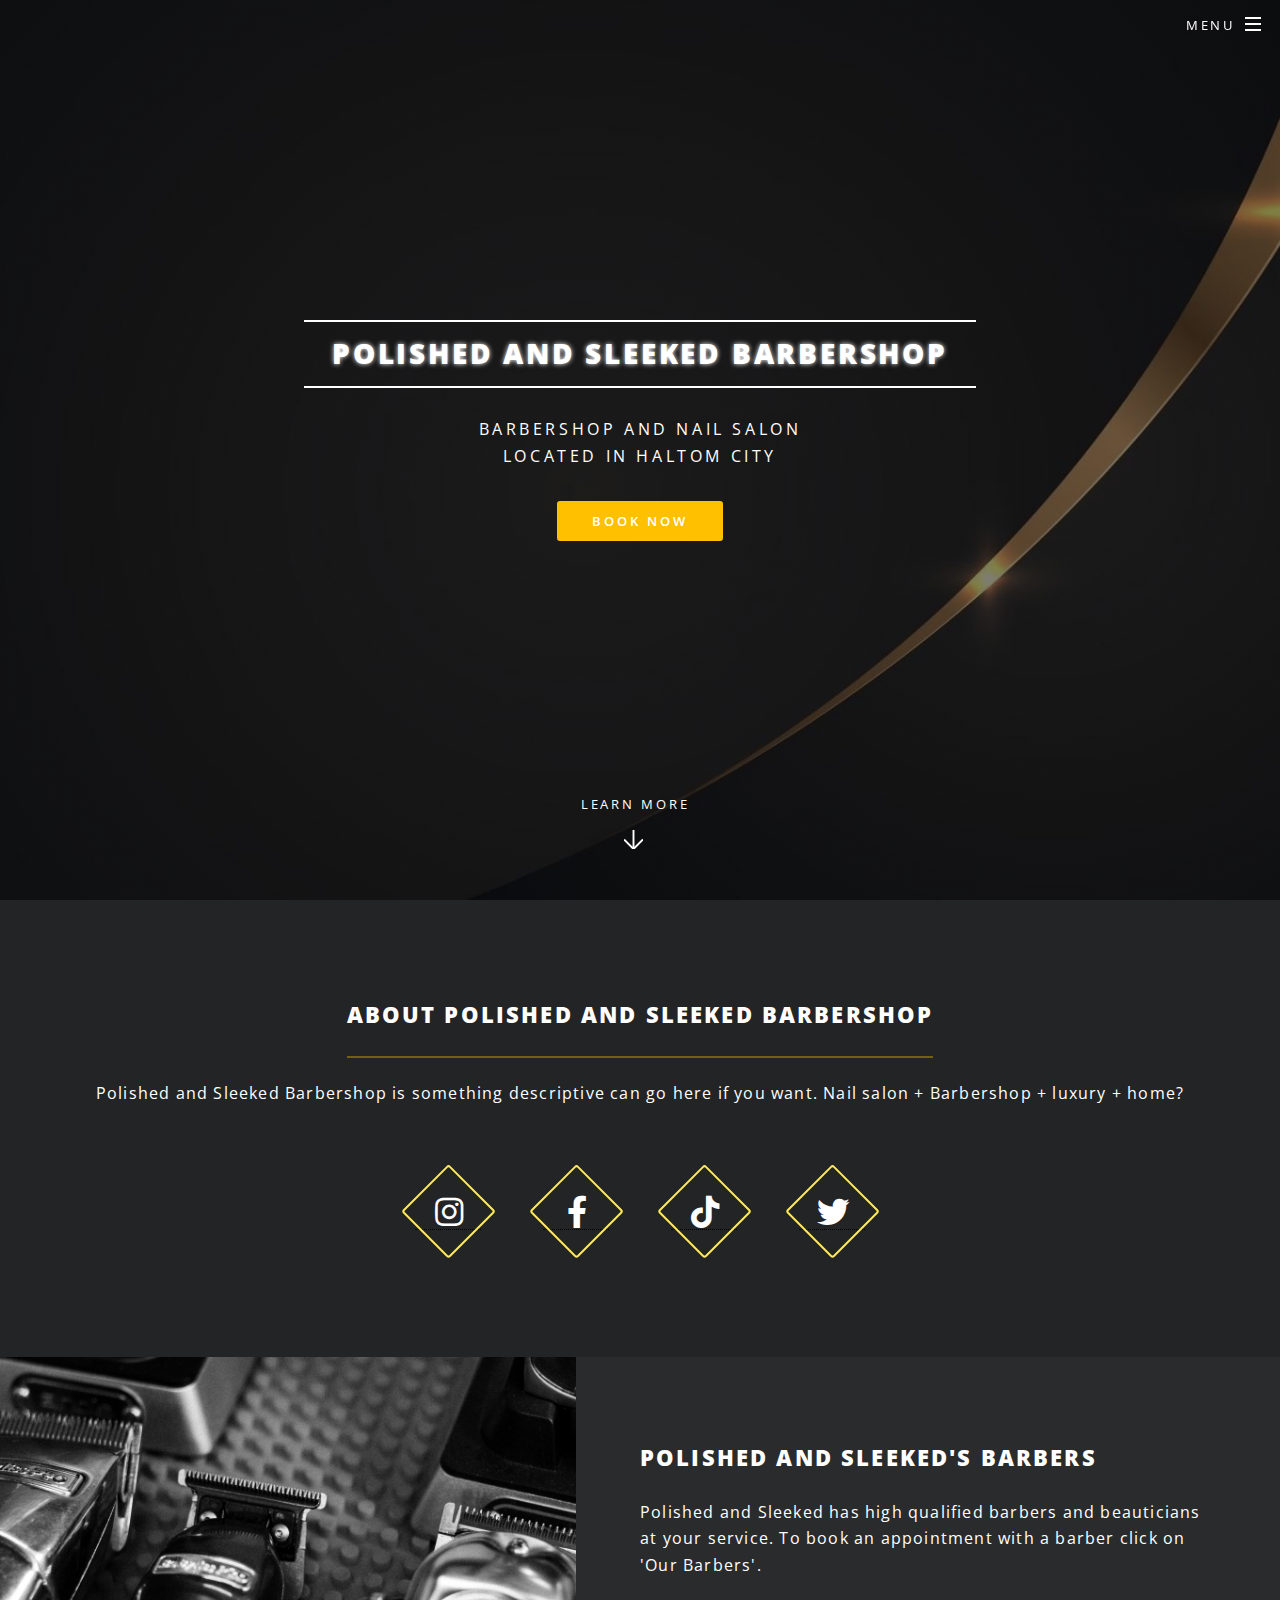
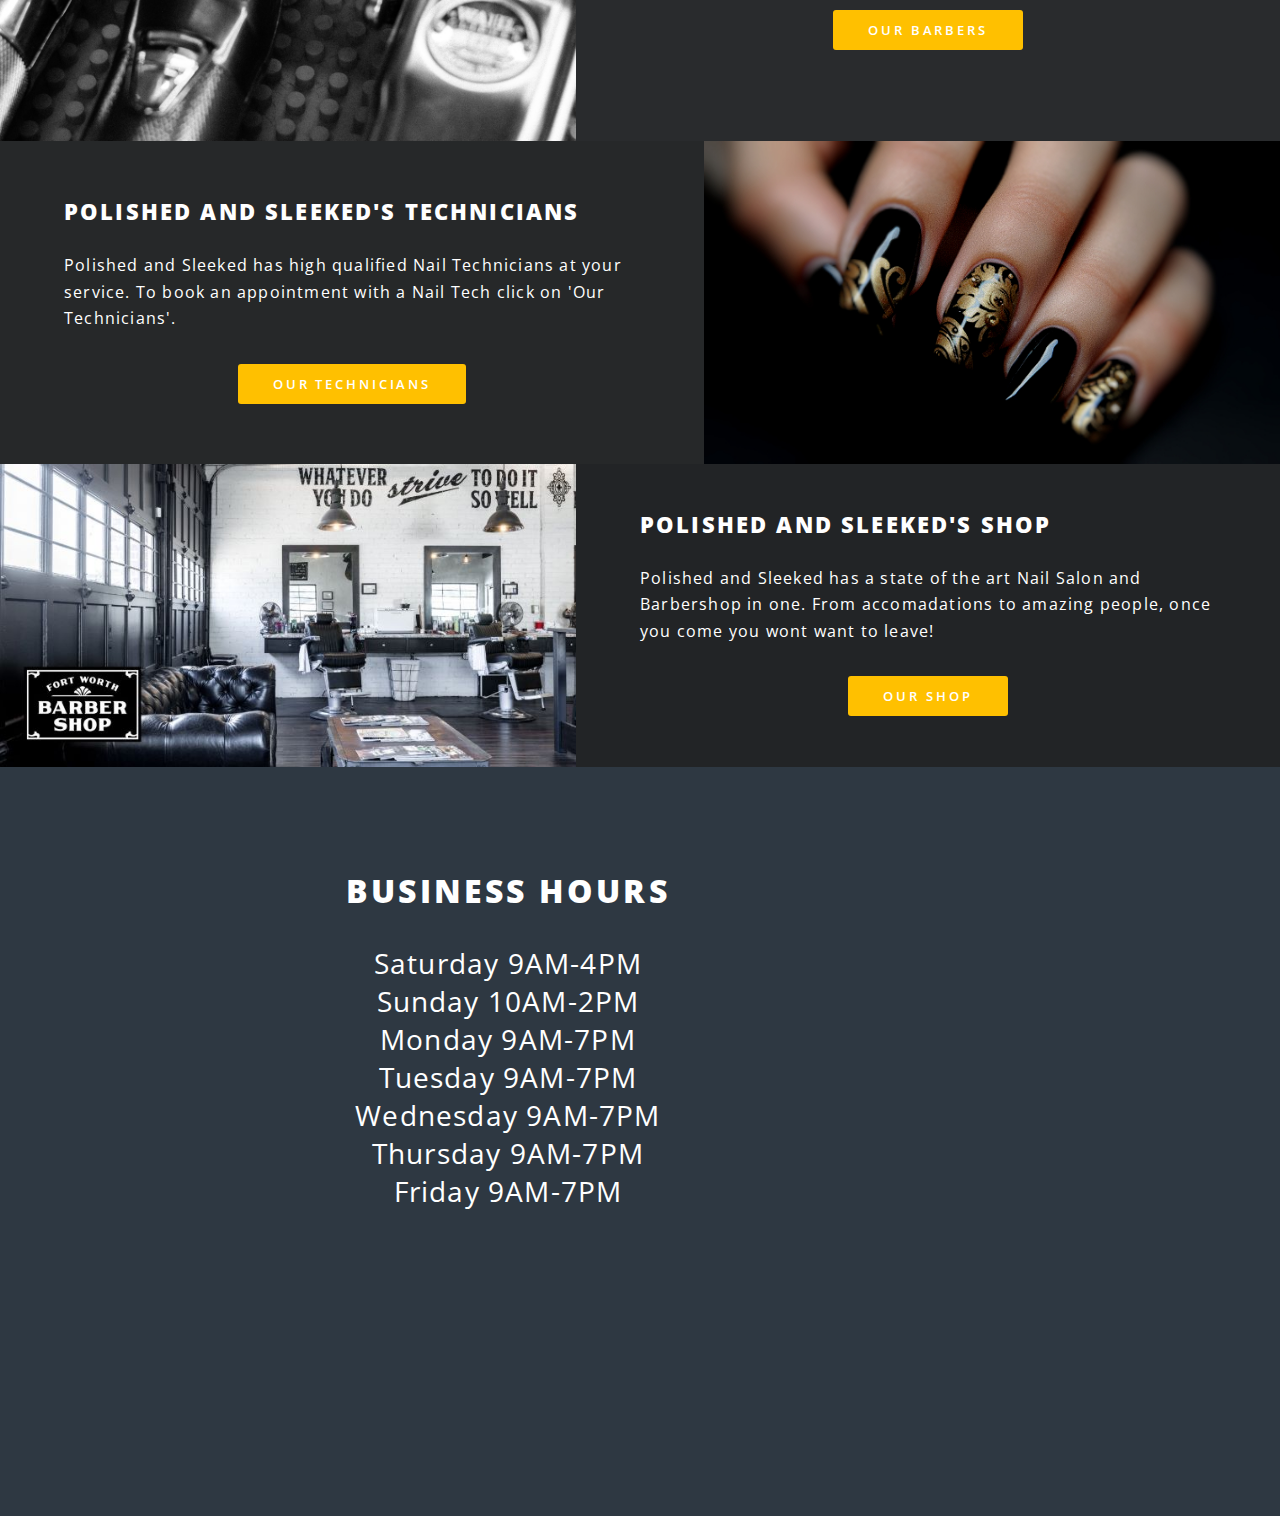
==== commit b8e00ed7: "did some stuff" ====
--- a/index.html
+++ b/index.html
@@ -116,17 +116,19 @@
 
 		<!-- CTA -->
 		<section id="cta" class="wrapper style4">
-			<div class="inner">
+			<div class="inner1">
 				<header>
-					<h2 style="font-size: 2em;">Business Hours</h2>
-					<p style="font-size: 2em; line-height: normal;">Saturday 9AM-4PM</br>
-						Sunday 10AM-2PM</br>
-						Monday 9AM-7PM</br>
-						Tuesday 9AM-7PM</br>
-						Wednesday 9AM-7PM</br>
-						Thursday 9AM-7PM</br>
-						Friday 9AM-7PM
-					</p>
+					<center>
+						<h2 style="font-size: 2em;">Business Hours</h2>
+						<p style="font-size: 1.75em; line-height: normal;">Saturday 9AM-4PM<br style="display: block;">
+							Sunday 10AM-2PM<br style="display: block;">
+							Monday 9AM-7PM<br style="display: block;">
+							Tuesday 9AM-7PM<br style="display: block;">
+							Wednesday 9AM-7PM<br style="display: block;">
+							Thursday 9AM-7PM<br style="display: block;">
+							Friday 9AM-7PM
+						</p>
+					</center>
 				</header>
 				<ul class="actions stacked">
 					<center> <iframe
--- a/assets/css/main.css
+++ b/assets/css/main.css
@@ -3910,82 +3910,6 @@
 	opacity: 1;
 }
 
-/* CTA */
-
-#cta .inner {
-	display: -moz-flex;
-	display: -webkit-flex;
-	display: -ms-flex;
-	display: flex;
-	max-width: 45em;
-}
-
-#cta .inner header {
-	-moz-order: 1;
-	-webkit-order: 1;
-	-ms-order: 1;
-	order: 1;
-	padding-right: 3em;
-	width: 70%;
-}
-
-#cta .inner header p {
-	color: inherit;
-}
-
-#cta .inner .actions {
-	-moz-order: 2;
-	-webkit-order: 2;
-	-ms-order: 2;
-	order: 2;
-	width: 30%;
-}
-
-@media screen and (min-width: 980px) {
-	iframe {
-		width: 600px;
-		height: 500px;
-	}
-}
-
-@media screen and (max-width: 980px) {
-
-	iframe {
-		width: 100%;
-		height: 100%;
-	}
-
-	#cta .inner {
-		display: block;
-		text-align: left;
-	}
-
-	#cta .inner header {
-		padding-right: 0;
-		width: 100%;
-	}
-
-	#cta .inner .actions {
-		margin-left: auto;
-		margin-right: auto;
-		max-width: 20em;
-		width: 100%;
-	}
-
-}
-
-@media screen and (max-width: 736px) {
-
-	#cta .inner .actions {
-		max-width: none;
-	}
-
-	iframe {
-		width: 100%;
-		height: 100%;
-	}
-}
-
 /* Main */
 
 #main>header {
@@ -4062,7 +3986,7 @@
 
 #footer {
 	padding: 6em 0 4em 0;
-	background-color: #1d242a;
+	background-color: #000000;
 	text-align: center;
 }
 
@@ -4172,4 +4096,121 @@
 
 body.is-mobile.landing #footer {
 	background-color: #1d242a;
+}
+
+
+.wrapper>.inner1 {
+	width: 60em;
+	margin: 0;
+}
+
+@media screen and (max-width: 1280px) {
+
+	.wrapper>.inner1 {
+		width: 90%;
+		width: 60em;
+		margin: 0 auto;
+	}
+
+}
+
+@media screen and (max-width: 980px) {
+
+	.wrapper>.inner1 {
+		width: 100%;
+	}
+
+}
+
+#cta .inner1 {
+	display: -moz-flex;
+	display: -webkit-flex;
+	display: -ms-flex;
+	display: flex;
+	max-width: 45em;
+}
+
+#cta .inner1 header {
+	-moz-order: 1;
+	-webkit-order: 1;
+	-ms-order: 1;
+	order: 1;
+	padding-right: 3em;
+	width: 70%;
+}
+
+#cta .inner1 header p {
+	color: inherit;
+}
+
+#cta .inner1 .actions {
+	-moz-order: 2;
+	-webkit-order: 2;
+	-ms-order: 2;
+	order: 2;
+	width: 30%;
+}
+
+
+
+
+@media screen and (min-width: 1200px) {
+	iframe {
+		width: 1000px;
+		height: 550px;
+	}
+}
+
+@media screen and (max-width: 1025px) {
+	iframe {
+		width: 475px;
+		height: 500px;
+	}
+}
+
+@media screen and (max-width: 820px) {
+
+	.wrapper>.inner1 {}
+
+	iframe {
+		width: 350px;
+		height: 500px;
+	}
+
+	#cta .inner1 {
+		text-align: left;
+	}
+
+	#cta .inner1 header {
+		padding-right: 0;
+		width: 100%;
+	}
+
+	#cta .inner1 .actions {
+		margin-left: auto;
+		margin-right: auto;
+		max-width: 20em;
+		width: 100%;
+	}
+
+}
+
+
+
+
+
+@media screen and (max-width: 736px) {
+
+	#cta .inner1 .actions {
+		max-width: none;
+	}
+
+	#cta .inner1 {
+		display: block;
+	}
+
+	iframe {
+		width: 100%;
+		height: 100%;
+	}
 }